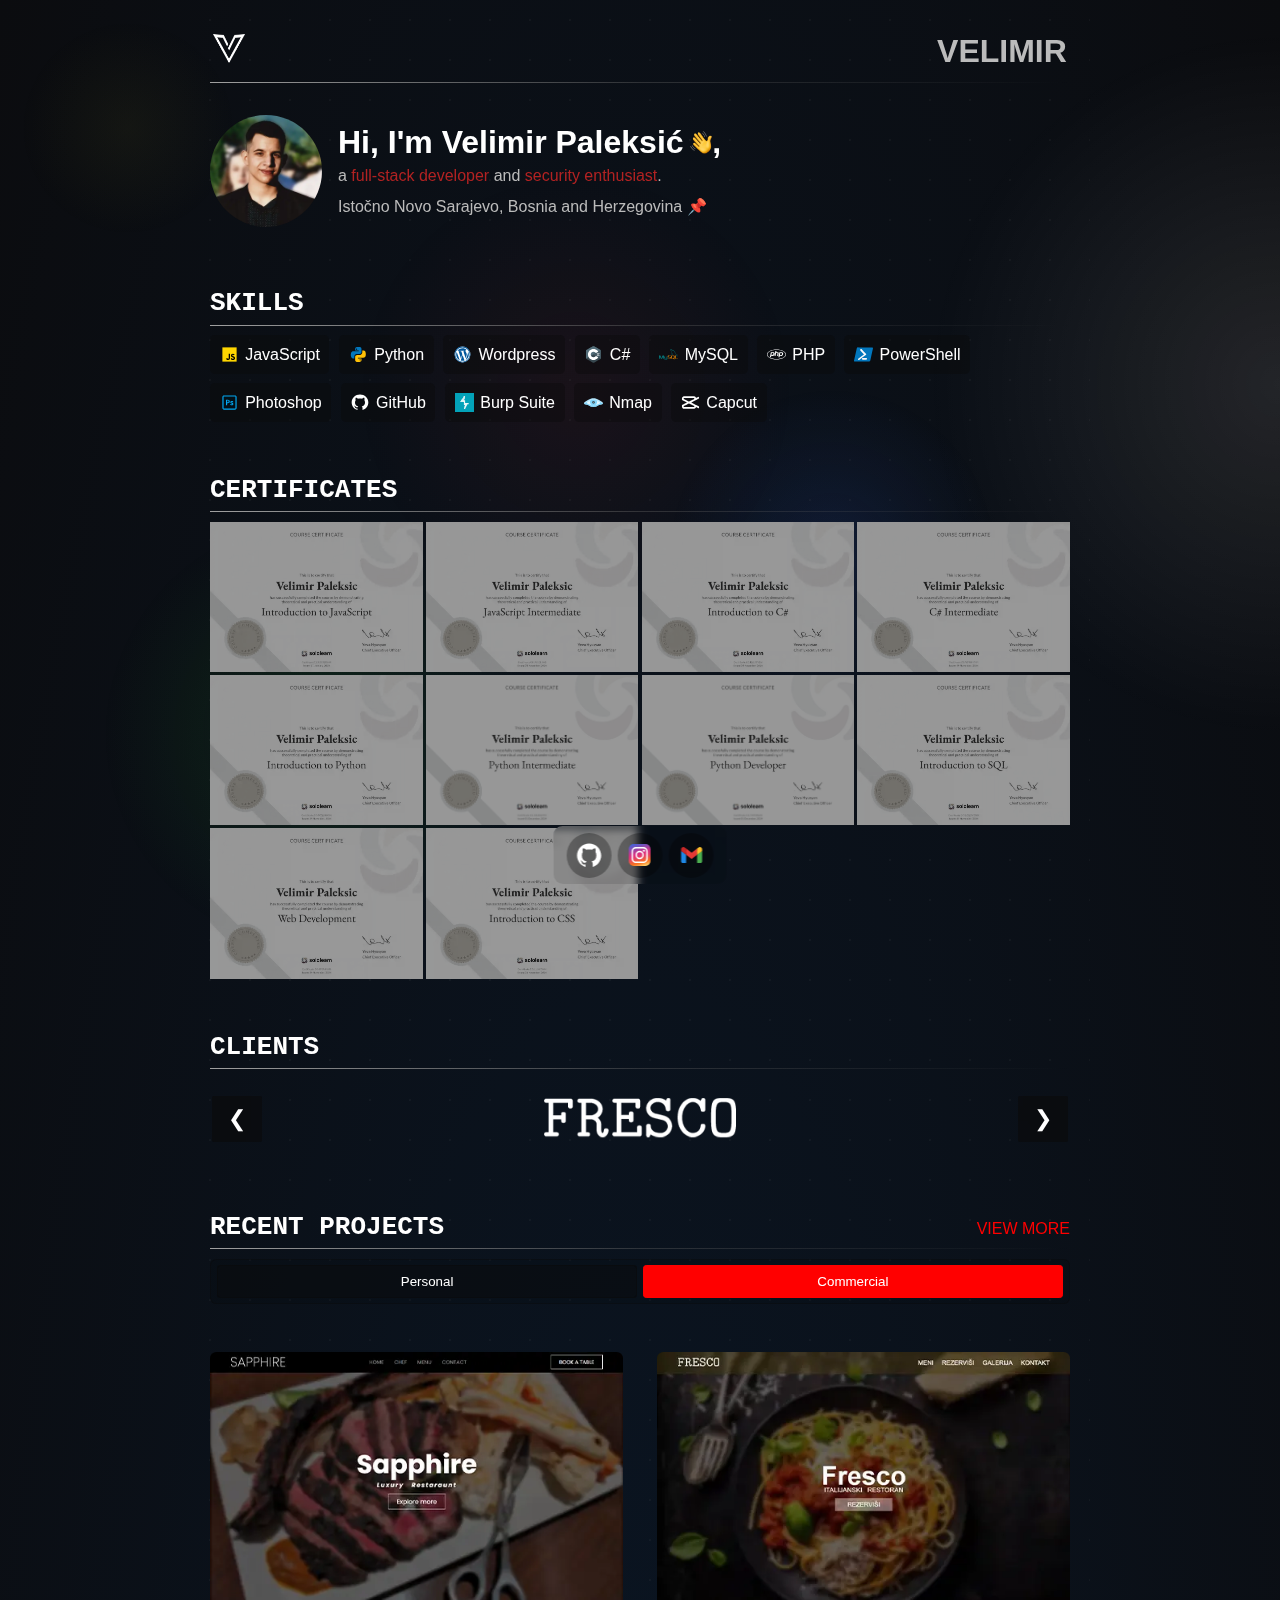
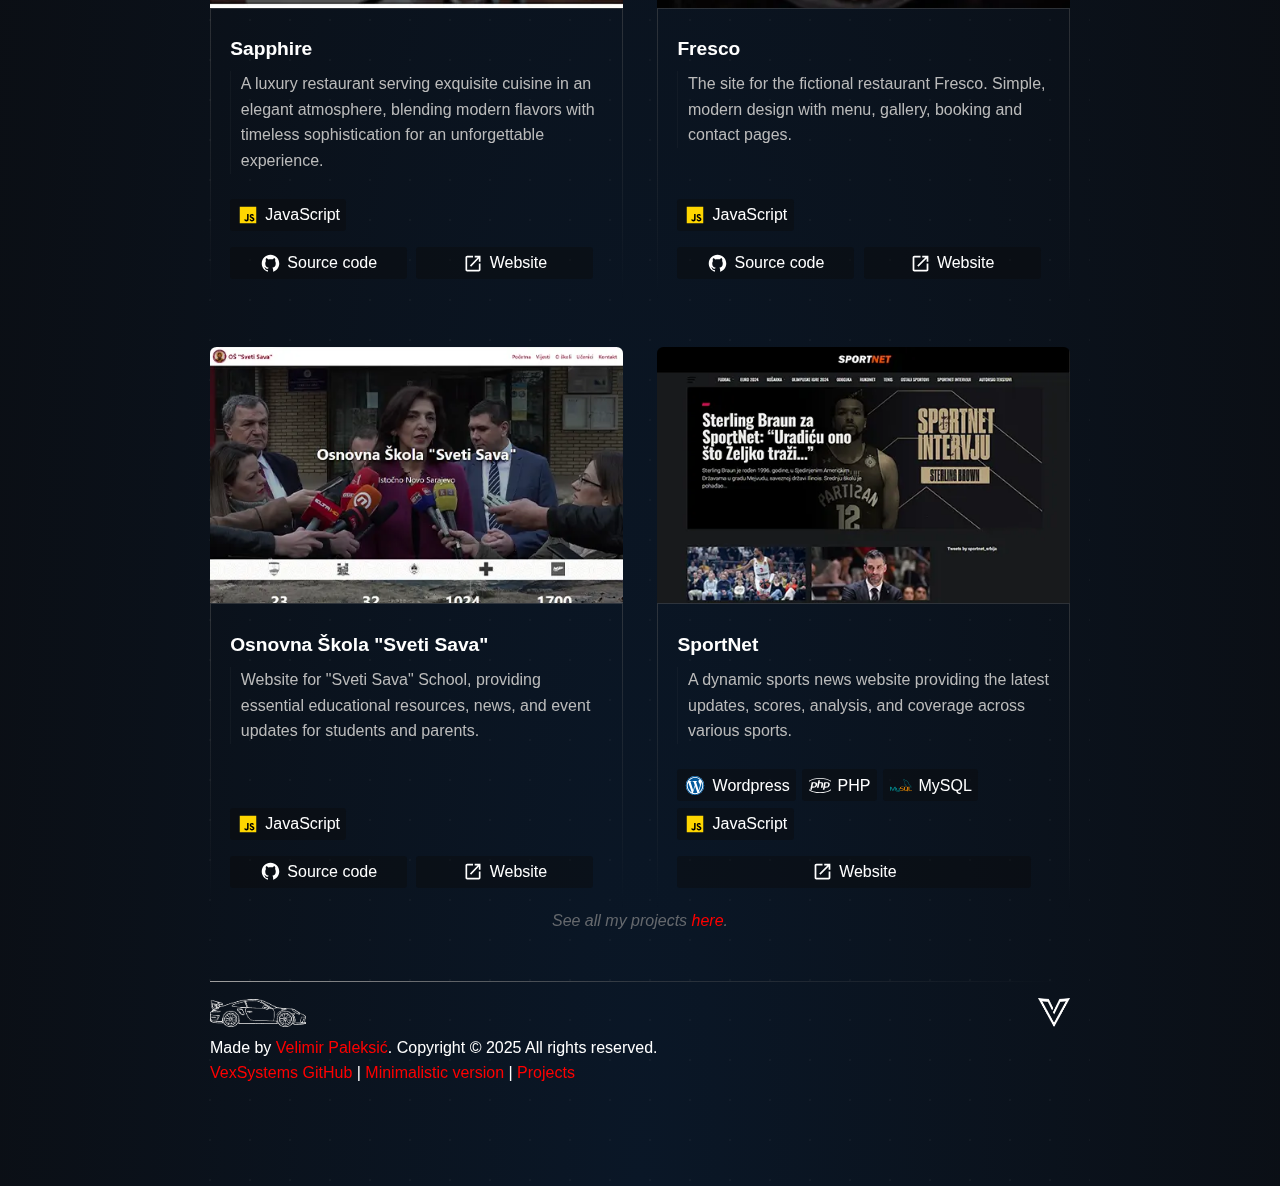
==== index.html @ f1598bac "Add files via upload" ====
<!DOCTYPE html>
<html lang="en">
    <head>
        <!-- META -->
        <meta charset="UTF-8">
        <meta name="viewport" content="width=device-width, initial-scale=1.0">
        <meta name="description" content="I'm Velimir Paleksić, a Full-stack developer and security enthusiast.">
        <meta name="author" content="Velimir Paleksić, velimir.paleksic@gmail.com">
        <meta name="url" content="https://velimirpaleksic.github.com/portfolio">
        <meta name="keywords" content="Velimir, Paleksić, Paleksic, Velimir Paleksić, portfolio, personal portfolio, developer, web design, development">
        <meta name="robots" content="index, follow">
        <meta name="generator" content="Portfolio - Velimir Paleksić">
        <meta name="application-name" content="Portfolio - Velimir Paleksić">
        <meta name="copyright" content="VexSystems">

        <!-- SOCIAL MEDIA META -->
        <meta property="og:title" content="Portfolio - Velimir Paleksić">
        <meta property="og:description" content="I'm Velimir Paleksić, a Full-stack developer and security enthusiast.">
        <meta property="og:image" content="https://velimirpaleksic.github.io/portfolio/assets/img/logo/banner.png">
        <meta property="og:url" content="https://velimirpaleksic.github.com/portfolio">
        <meta property="og:type" content="website">

        <!-- TWITTER -->
        <meta name="twitter:card" content="summary_large_image" />
        <meta name="twitter:title" content="Portfolio - Velimir Paleksić" />
        <meta name="twitter:description" content="I'm Velimir Paleksić, a Full-stack developer and security enthusiast."/>
        <meta property="og:image" content="https://velimirpaleksic.github.io/portfolio/assets/img/logo/banner.png">
        
        <!-- FAVICONS -->
        <link rel="icon" type="image/png" sizes="16x16" href="assets/img/favicon/favicon-16x16.png">
        <link rel="icon" type="image/png" sizes="32x32" href="assets/img/favicon/favicon-32x32.png">
        <link rel="icon" type="image/x-icon" href="assets/img/favicon/favicon.ico">
        <link rel="apple-touch-icon" href="assets/img/favicon/apple-touch-icon.png">
        <link rel="icon" type="image/png" sizes="192x192" href="assets/img/favicon/android-chrome-192x192.png">
        <link rel="icon" type="image/png" sizes="512x512" href="assets/img/favicon/android-chrome-512x512.png">
        <link rel="manifest" href="assets/img/favicon/site.webmanifest">

        <!-- TITLE -->
        <title>Velimir Paleksić | VexSystems</title>

        <!-- CSS -->
        <link rel="stylesheet" href="assets/css/style.css">

        <!-- JAVASCRIPT -->
        <script defer src="assets/js/main.js"></script>
        <script defer src="assets/js/popup-modal.js"></script>

        <!-- GOOGLE ANALYTICS -->
        <script async src="https://www.googletagmanager.com/gtag/js?id=G-Y9NN89HPPJ"></script>
        <script>
            window.dataLayer = window.dataLayer || [];
            function gtag() {
                dataLayer.push(arguments);
            }
            gtag("js", new Date());
            gtag("config", "G-Y9NN89HPPJ");
        </script>
    </head>
    <body>
        <main>
            <div class="decoration">
                <div class="splash" id="red"></div>
                <div class="splash" id="green"></div>
                <div class="splash" id="yellow"></div>
                <div class="splash" id="blue"></div>
                <div class="splash" id="white"></div>
            </div>
            
            <section class="top-bar">
                <a href="index">
                    <img loading="lazy" alt="Logo" src="assets/img/logo/white.webp">
                </a>
                <div class="name-text">
                    <p>VELIMIR</p>
                </div>
            </section>

            <div class="title" style="margin-top: -0.1rem; margin-bottom: 2rem;">
                <hr>
            </div>

            <section class="about-me">
                <div class="personal">
                    <div class="box">
                        <img loading="lazy" id="avatar" alt="Profile picture" src="assets/img/me/picture.webp">
                    </div>
                    <div class="box">
                        <div class="info-text">
                            <h1>Hi, I'm Velimir Paleksić</h1>
                            <img loading="lazy" id="waving-hand" alt="Waving hand" src="assets/img/icons/waving-hand.webp">
                            <h1>,</h1>
                        </div>
                        <p class="description">a <accent>full-stack developer</accent> and <accent>security enthusiast</accent>.</p>
                        <p class="location">Istočno Novo Sarajevo, Bosnia and Herzegovina 📌</p>
                    </div>
                </div>
            </section>

            <div class="title">
                <h1>Skills</h1>
                <hr>
            </div>
            <section class="skills">
                <div class="skill">
                    <img loading="lazy" alt="JavaScript" src="assets/img/icons/javascript.svg">
                    <p>JavaScript</p>
                </div>
                <div class="skill">
                    <img loading="lazy" alt="Python" src="assets/img/icons/python.svg">
                    <p>Python</p>
                </div>
                <div class="skill">
                    <img loading="lazy" alt="Wordpress" src="assets/img/icons/wordpress.svg">
                    <p>Wordpress</p>
                </div>
                <div class="skill">
                    <img loading="lazy" alt="JavaScript" src="assets/img/icons/c-sharp.svg">
                    <p>C#</p>
                </div>
                <div class="skill">
                    <img loading="lazy" alt="MySql" src="assets/img/icons/mysql.svg">
                    <p>MySQL</p>
                </div>
                <div class="skill">
                    <img loading="lazy" alt="PHP" src="assets/img/icons/php.svg">
                    <p>PHP</p>
                </div>
                <div class="skill">
                    <img loading="lazy" alt="PowerShell" src="assets/img/icons/powershell.svg">
                    <p>PowerShell</p>
                </div>
                <div class="skill">
                    <img loading="lazy" alt="Photoshop" src="assets/img/icons/photoshop.svg">
                    <p>Photoshop</p>
                </div>
                <div class="skill">
                    <img loading="lazy" alt="MySql" src="assets/img/icons/github.svg">
                    <p>GitHub</p>
                </div>
                <div class="skill">
                    <img loading="lazy" alt="Burp Suite" src="assets/img/icons/burp-suite.svg">
                    <p>Burp Suite</p>
                </div>
                <div class="skill">
                    <img loading="lazy" alt="Nmap" src="assets/img/icons/nmap.svg">
                    <p>Nmap</p>
                </div>
                <div class="skill">
                    <img loading="lazy" alt="Capcut" src="assets/img/icons/capcut.svg">
                    <p>Capcut</p>
                </div>
            </section>

            <!--
            <div class="title">
                <h1>Experience</h1>
                <hr>
            </div>
            <section class="experience">
                <div class="select-tab">
                    <button onclick="changeTab(this)" class="selected">Work</button>
                    <button onclick="changeTab(this)">Education</button>
                </div>
                <div class="wrapper" id="work" style="display: flex;">
                    <div class="container">
                        <div class="inner">
                            <img loading="lazy" src="assets/img/experience/" alt="Logo">
                            <div class="column">
                                <p>Company Name</p>
                                <p>January xxxx - December xxxx</p>
                            </div>
                        </div>

                        <div class="job-info">
                            <p>Job Title</p>
                            <ul>
                                <li>This and that</li>
                            </ul>
                        </div>
                    </div>
                    <div class="container">
                        <div class="inner">
                            <img loading="lazy" src="assets/img/experience/" alt="Logo">
                            <div class="column">
                                <p>Company Name</p>
                                <p>January xxxx - December xxxx</p>
                            </div>
                        </div>

                        <div class="job-info">
                            <p>Job Title</p>
                            <ul>
                                <li>This and that</li>
                            </ul>
                        </div>
                    </div>
                </div>
                <div class="wrapper" id="education" style="display: none;">
                    <div class="container">
                        <div class="inner">
                            <img loading="lazy" src="assets/img/experience/" alt="Logo">
                            <div class="column">
                                <p>Company Name</p>
                                <p>January xxxx - December xxxx</p>
                            </div>
                        </div>

                        <div class="job-info">
                            <p>Job Title</p>
                            <ul>
                                <li>This and that</li>
                            </ul>
                        </div>
                    </div>
                    <div class="container">
                        <div class="inner">
                            <img loading="lazy" src="assets/img/experience/" alt="Logo">
                            <div class="column">
                                <p>Company Name</p>
                                <p>January xxxx - December xxxx</p>
                            </div>
                        </div>

                        <div class="job-info">
                            <p>Job Title</p>
                            <ul>
                                <li>This and that</li>
                            </ul>
                        </div>
                    </div>
                </div>
            </section>
            -->

            <div class="title">
                <h1>Certificates</h1>
                <hr>
            </div>
            <section class="certificates">
                <div class="certificate">
                    <img loading="lazy" alt="Introduction to JavaScript" src="assets/img/certificates/introduction-javascript.webp" class="popup-trigger">
                    <div class="popup-text">Introduction to JavaScript</div>
                </div>
                <div class="certificate">
                    <img loading="lazy" alt="JavaScript Intermediate" src="assets/img/certificates/intermediate-javascript.webp" class="popup-trigger">
                    <div class="popup-text">JavaScript Intermediate</div>
                </div>
                <div class="certificate">
                    <img loading="lazy" alt="Introduction to C#" src="assets/img/certificates/introduction-csharp.webp" class="popup-trigger">
                    <div class="popup-text">Introduction to C#</div>
                </div>
                <div class="certificate">
                    <img loading="lazy" alt="C# Intermediate" src="assets/img/certificates/intermediate-csharp.webp" class="popup-trigger">
                    <div class="popup-text">C# Intermediate</div>
                </div>
                <div class="certificate">
                    <img loading="lazy" alt="Introduction to Python" src="assets/img/certificates/introduction-python.webp" class="popup-trigger">
                    <div class="popup-text">Introduction to Python</div>
                </div>
                <div class="certificate">
                    <img loading="lazy" alt="Python Intermediate" src="assets/img/certificates/python-intermediate.webp" class="popup-trigger">
                    <div class="popup-text">Python Intermediate</div>
                </div>
                <div class="certificate">
                    <img loading="lazy" alt="Python Developer" src="assets/img/certificates/python-developer.webp" class="popup-trigger">
                    <div class="popup-text">Python Developer</div>
                </div>
                <div class="certificate">
                    <img loading="lazy" alt="Introduction to SQL" src="assets/img/certificates/introduction-sql.webp" class="popup-trigger">
                    <div class="popup-text">Introduction to SQL</div>
                </div>
                <div class="certificate">
                    <img loading="lazy" alt="Web Development" src="assets/img/certificates/web-development.webp" class="popup-trigger">
                    <div class="popup-text">Web Development</div>
                </div>
                <div class="certificate">
                    <img loading="lazy" alt="Introduction to CSS" src="assets/img/certificates/introduction-css.webp" class="popup-trigger">
                    <div class="popup-text">Introduction to CSS</div>
                </div>
            </section>

            <div class="title">
                <h1>Clients</h1>
                <hr>
            </div>
            <section class="clients">
                <div class="wrapper">
                    <div class="slider">
                        <div class="slider-item">
                            <img src="assets/img/clients/fresco.webp" alt="Fresco Client">
                        </div>
                        <div class="slider-item">
                            <img src="assets/img/clients/osnovna-skola-sveti-sava.webp" alt="Osnovna Škola Sveti Sava Client">
                        </div>
                        <div class="slider-item">
                            <img src="assets/img/clients/pizza-corner.webp" alt="Pizza Corner Client">
                        </div>
                        <div class="slider-item">
                            <img src="assets/img/clients/sapphire.webp" alt="Sapphire Client">
                        </div>
                        <div class="slider-item">
                            <img src="assets/img/clients/sportnet.webp" alt="SportNet Client">
                        </div>
                        <div class="slider-item">
                            <img src="assets/img/clients/vexsystems.webp" alt="VexSystems Client">
                        </div>
                    </div>
                </div>
                <button class="prev" id="prev-button">❮</button>
                <button class="next" id="next-button">❯</button>
            </section>

            <!-- POPUP -->
            <div id="popup-modal" class="popup-modal">
                <span class="popup-close">&times;</span>
                <img id="popup-img" class="popup-content">
            </div>

            <div class="title">
                <div class="title-extra">
                    <h1>Recent projects</h1>
                    <a href="projects">View More</a>
                </div>
                <hr>
            </div>
            <section class="projects">
                <div class="select-tab">
                    <button onclick="changeTab(this)">Personal</button>
                    <button onclick="changeTab(this)" class="selected">Commercial</button>
                </div>

                <div id="personal" style="display: none;">
                    <div class="project">
                        <div class="thumbnail">
                            <img loading="lazy" alt="Project image" src="assets/img/projects/personal-portfolio.webp">
                        </div>
                        <div class="info">
                            <div class="text-box">
                                <h4>Personal Portfolio</h4>
                                <p>This is my personal portfolio, where I showcase my projects and skills.</p>
                            </div>
                            <div class="technologies">
                                <div class="technology">
                                    <img loading="lazy" alt="JavaScript" src="assets/img/icons/javascript.svg">
                                    <p>JavaScript</p>
                                </div>
                            </div>
                            <div class="previews">
                                <div class="preview">
                                    <a target="_blank" href="https://github.com/velimirpaleksic/portfolio">
                                        <img loading="lazy" alt="Source" src="assets/img/icons/github.svg">
                                        Source code
                                    </a>
                                </div>
                                <div class="preview">
                                    <a target="_blank" href="https://velimirpaleksic.github.io/portfolio/">
                                        <img loading="lazy" alt="Website" src="assets/img/icons/external-link.svg">
                                        Website 
                                    </a>
                                </div>
                            </div>
                        </div>
                    </div>
                </div>

                <!-- COMMERCIAL USE WEBSITES -->
                <div id="commercial" style="display: flex;">
                    <div class="project">
                        <div class="thumbnail">
                            <img loading="lazy" alt="Project image" src="assets/img/projects/sapphire.webp">
                        </div>
                        <div class="info">
                            <div class="text-box">
                                <h4>Sapphire</h4>
                                <p>A luxury restaurant serving exquisite cuisine in an elegant atmosphere, blending modern flavors with timeless sophistication for an unforgettable experience.</p>
                            </div>
                            <div class="technologies">
                                <div class="technology">
                                    <img loading="lazy" alt="Source" src="assets/img/icons/javascript.svg">
                                    <p>JavaScript</p>
                                </div>
                            </div>
                            <div class="previews">
                                <div class="preview">
                                    <a target="_blank" href="https://github.com/vexsystems/sapphire">
                                        <img loading="lazy" alt="Source" src="assets/img/icons/github.svg">
                                        Source code
                                    </a>
                                </div>
                                <div class="preview">
                                    <a target="_blank" href="https://vexsystems.github.io/sapphire/">
                                        <img loading="lazy" alt="Source" src="assets/img/icons/external-link.svg">
                                        Website 
                                    </a>
                                </div>
                            </div>
                        </div>
                    </div>
                    <div class="project">
                        <div class="thumbnail">
                            <img loading="lazy" alt="Project image" src="assets/img/projects/fresco.webp">
                        </div>
                        <div class="info">
                            <div class="text-box">
                                <h4>Fresco</h4>
                                <p>The site for the fictional restaurant Fresco. Simple, modern design with menu, gallery, booking and contact pages.</p>
                            </div>
                            <div class="technologies">
                                <div class="technology">
                                    <img loading="lazy" alt="Source" src="assets/img/icons/javascript.svg">
                                    <p>JavaScript</p>
                                </div>
                            </div>
                            <div class="previews">
                                <div class="preview">
                                    <a target="_blank" href="https://github.com/vexsystems/fresco">
                                        <img loading="lazy" alt="Source" src="assets/img/icons/github.svg">
                                        Source code
                                    </a>
                                </div>
                                <div class="preview">
                                    <a target="_blank" href="https://vexsystems.github.io/fresco/">
                                        <img loading="lazy" alt="Source" src="assets/img/icons/external-link.svg">
                                        Website 
                                    </a>
                                </div>
                            </div>
                        </div>
                    </div>
                    <div class="project">
                        <div class="thumbnail">
                            <img loading="lazy" alt="Project image" src="assets/img/projects/osnovna-skola-sveti-sava.webp">
                        </div>
                        <div class="info">
                            <div class="text-box">
                                <h4>Osnovna Škola "Sveti Sava"</h4>
                                <p>Website for "Sveti Sava" School, providing essential educational resources, news, and event updates for students and parents.</p>
                            </div>
                            <div class="technologies">
                                <div class="technology">
                                    <img loading="lazy" alt="Source" src="assets/img/icons/javascript.svg">
                                    <p>JavaScript</p>
                                </div>
                            </div>
                            <div class="previews">
                                <div class="preview">
                                    <a target="_blank" href="https://github.com/vexsystems/osnovna-skola-sveti-sava">
                                        <img loading="lazy" alt="Source" src="assets/img/icons/github.svg">
                                        Source code
                                    </a>
                                </div>
                                <div class="preview">
                                    <a target="_blank" href="https://vexsystems.github.io/osnovna-skola-sveti-sava/">
                                        <img loading="lazy" alt="Source" src="assets/img/icons/external-link.svg">
                                        Website 
                                    </a>
                                </div>
                            </div>
                        </div>
                    </div>
                    <div class="project">
                        <div class="thumbnail">
                            <img loading="lazy" alt="Project image" src="assets/img/projects/sportnet.webp">
                        </div>
                        <div class="info">
                            <div class="text-box">
                                <h4>SportNet</h4>
                                <p>A dynamic sports news website providing the latest updates, scores, analysis, and coverage across various sports.</p>
                            </div>
                            <div class="technologies">
                                <div class="technology">
                                    <img loading="lazy" alt="Wordpress" src="assets/img/icons/wordpress.svg">
                                    <p>Wordpress</p>
                                </div>
                                <div class="technology">
                                    <img loading="lazy" alt="PHP" src="assets/img/icons/php.svg">
                                    <p>PHP</p>
                                </div>
                                <div class="technology">
                                    <img loading="lazy" alt="MySql" src="assets/img/icons/mysql.svg">
                                    <p>MySQL</p>
                                </div>
                                <div class="technology">
                                    <img loading="lazy" alt="JavaScript" src="assets/img/icons/javascript.svg">
                                    <p>JavaScript</p>
                                </div>
                            </div>
                            <div class="previews">
                                <div class="preview">
                                    <a target="_blank" href="https://sportnet.cloud/">
                                        <img loading="lazy" alt="Website" src="assets/img/icons/external-link.svg">
                                        Website 
                                    </a>
                                </div>
                            </div>
                        </div>
                    </div>
                </div>

                <div class="see-more-projects">
                    <p>See all my projects <a href="projects">here</a>.</p>
                </div>
            </section>

            <section class="socials">
                <div class="socials-container">
                    <!--
                    <div class="social">
                        <a target="_blank" alt="Resume" href="">
                            <img loading="lazy" alt="GitHub" src="assets/img/icons/resume.svg">
                        </a>
                    </div>
                    -->
                    <div class="social">
                        <a target="_blank" href="https://github.com/velimirpaleksic">
                            <img loading="lazy" alt="GitHub" style="width: 1.8rem; height: 1.8rem;" src="assets/img/icons/github.svg">
                        </a>
                    </div>
                    <div class="social">
                        <a target="_blank" href="https://instagram.com/vex.systems">
                            <img loading="lazy" alt="Instagram" src="assets/img/icons/instagram.svg">
                        </a>
                    </div>
                    <div class="social">
                        <a onclick="alert('Email: velimir.paleksic@gmail.com');">
                            <img loading="lazy" alt="E-mail" src="assets/img/icons/gmail.svg">
                        </a>
                    </div>
                </div>
            </section>

            <div class="title" style="margin-bottom: 1rem;">
                <hr>
            </div>
            <footer>
                <div class="even-row">
                    <div class="car-icon">
                        <img loading="lazy" alt="Sports Car" src="assets/img/icons/racing-car.webp">
                    </div>
                    <div class="logo">
                        <a href="index">
                            <img loading="lazy" alt="Logo" src="assets/img/logo/white.webp">
                        </a>
                    </div>
                </div>

                <div class="credits">
                    <p>Made by <a target="_blank" href="https://github.com/velimirpaleksic">Velimir Paleksić</a>. Copyright © 2025 All rights reserved.</p>
                    <p>
                        <a href="https://github.com/vexsystems">VexSystems GitHub</a> | 
                        <a href="minimalistic">Minimalistic version</a> | 
                        <a href="projects">Projects</a>
                    </p>
                </div>
            </footer>
        </main>
    </body>
</html>
---- assets/css/style.css ----
/* ROOT */
:root {
    --accent-color: #FF0000;
    --secondary-accent: #B22222;

    --background-color: black;

    --text-color-primary: #FFFFFF;
    --text-color-secondary: #BBBBBB;

    --button-background: var(--accent-color);
    --button-text: #FFFFFF;
    --border-color: #444444;
    --dark-border-color: rgb(20, 20, 20);
    --button-selected: rgba(10, 10, 10, 0.4);
    --button-selected-hover: rgba(30, 30, 30, 0.2);

    --link-hover: var(--secondary-accent);
    --icon-color: #CCCCCC;

    --vertical-line: rgba(100, 100, 100, 0.1);
}

/* SMOOTH SCORLLING */
html {
    min-height: 100%;
    scroll-behavior: smooth;
    overflow-x: hidden;
}

/* ACCENT */
accent {
    color: var(--secondary-accent);
}

button:hover,
a:hover {
    cursor: pointer;
}

/* MAIN */
main {
    height: 100%;
    background-image: radial-gradient(circle, rgba(100, 100, 100, 0.1) 1px, transparent 1px);
    background-size: 2.5rem 2.5rem;
    max-width: 900px;
    margin: 0 auto;
    padding: 20px;
}

/* RESET STYLING */
*, h1,h2,h3,h4,h5,h6,span {
    margin: 0;
    padding: 0;
    box-sizing: border-box;
}

/* COLOR SPLASH */
.splash {
    z-index: -1;
    position: fixed;
    border-radius: 50%;
    object-fit: cover;
}
.splash#green {
    background: radial-gradient(circle, rgba(40, 160, 40, 0.15) 0%, rgba(40, 160, 40, 0) 60%);
    bottom: -10%;
    left: 5%;
    height: 32rem;
    width: 32rem;
}
.splash#red {
    background: radial-gradient(circle, rgba(160, 40, 40, 0.1) 0%, rgba(160, 40, 40, 0) 60%);
    top: 15%;
    left: 25%; right: 0;
    height: 32rem;
    width: 32rem;
}
.splash#blue {
    background: radial-gradient(circle, rgba(40, 72, 160, 0.2) 0%, rgba(40, 72, 160, 0) 60%);
    top: 40%;
    left: 50%;
    height: 24rem;
    width: 24rem;
}
.splash#yellow {
    background: radial-gradient(circle, rgba(201, 190, 40, 0.05) 0%, rgba(201, 190, 40, 0) 60%);
    top: 0%;
    left: 0%;
    height: 16rem;
    width: 16rem;
}
.splash#white {
    background: radial-gradient(circle, rgba(255, 255, 255, 0.1) 0%, rgba(255, 255, 255, 0) 65%);
    top: 0%;
    left: 70%;
    height: 48rem;
    width: 48rem;
}

/* BODY */
body {
    font-family: "Poppins", sans-serif;
    color: var(--text-color-primary);
    line-height: 1.6;
    background: radial-gradient(ellipse at bottom, #0a1727 0%, #0b0c0f 100%);
    overflow-x: hidden;
}

.skills .skill,
.skills .skill img,
.projects .project .previews .preview,
.projects .project .previews .preview img,
.projects .project .technologies .technology,
.projects .project .technologies .technology img {
    transition: transform 0.2s ease-out;
}

/* TITLE */
.title {
    user-select: none;
    margin-top: 3rem;
    margin-bottom: 0.6rem;
    text-transform: uppercase;
}

.title-extra {
    display: flex;
    align-items: baseline;
    flex-direction: row;
    justify-content: space-between;
}

.title a {
    text-align: right;
    color: var(--accent-color);
    text-decoration: none;
}

.title h1 {
    width: max-content;
    transition: color 0.3s ease-out;
    font-family: monospace;
}

.title hr {
    border: none;
    height: 1px;
    background: linear-gradient(to right, rgba(160, 160, 160, 1), rgba(100, 100, 100, 0.4), rgba(0,0,0, 0));
}

/* TOP BAR*/
.top-bar {
    display: flex;
    align-items: center;
    justify-content: space-between;
    margin: 0.4rem 0.2rem;
}

.top-bar img {
    width: 2rem;
    height: 1.8rem;
    transition: scale 0.2s ease-in-out;
}

.top-bar img:hover {
    scale: 1.2;
}

.top-bar .name-text {
    user-select: none;
    display: flex;
    font-size: 2rem;
    font-weight: 550;
    transition: 0.2s ease-in-out;
    color: var(--text-color-secondary);
}

.top-bar .name-text:hover {
    letter-spacing: 1px;
}

/* ABOUT ME */
.about-me {
    margin-bottom: 20px;
    display: flex;
    justify-content: flex-start;
    align-items: center;
    flex-direction: row;
}

.about-me .personal {
    display: flex;
    flex-wrap: wrap;
    align-items: center;
    flex-direction: row;
    justify-content: flex-start;
}

.about-me .personal .box #avatar {
    width: 7rem;
    height: 7rem;
    cursor: pointer;
    border-radius: 100%;
    margin-right: 1rem;
    object-fit: cover;
    object-position: center center;
    transition: transform 0.4s ease-in-out; 
}

#avatar:hover {
    transform: scale(1.1);
}

.about-me .personal .box .info-text {
    margin-top: -0.9rem;
    display: flex;
    align-items: center;
    justify-content: flex-start;
    align-content: center;
    flex-wrap: wrap;
    flex-direction: row;
}

.about-me .personal #waving-hand {
    margin-left: 0.4rem;
    width: 1.4rem;
    height: 1.4rem;
}

.about-me .personal .box .description {
    color: var(--text-color-secondary);
    margin-top: -0.3rem;
}

.about-me .personal .box .location {
    margin-top: 0.3rem;
    color: var(--text-color-secondary);
}

/* WAVING HAND */
@keyframes wave {
    0% { transform: rotate(0deg); }
    25% { transform: rotate(-10deg); }
    50% { transform: rotate(40deg); }
    75% { transform: rotate(-10deg); }
    100% { transform: rotate(0deg); }
}

#waving-hand {
    display: inline-block;
    transition: transform 0.2s ease-in-out;
}

#waving-hand.waving {
    animation: wave 1s ease-in-out;
}

/* SOCIALS */
.socials {
    width: max-content;
    position: fixed;
    bottom: 1rem;
    left: 50%;
    transform: translateX(-50%);
    background: rgba(0,0,0, 0.1);
    backdrop-filter: blur(4px);
    -webkit-backdrop-filter: blur(4px);
    border-radius: 0.6rem;
    z-index: 9999;
}

.socials .socials-container {
    display: flex;
    align-items: center;
    gap: 0.4rem;
    padding: 0.4rem 0.8rem;
}

.social a {
    display: flex;
    align-items: center;
    justify-content: center;
    width: 2.8rem;
    height: 2.8rem;
    background: rgba(0,0,0,0.3);
    border: none;
    border-radius: 50%;
    color: var(--icon-color);
    transition: border-radius 0.2s ease-in-out;
}

.social a img {
    transition: transform 0.3s;
}

.social a:hover {
    border-radius: 0.6rem;
}

.social a:hover img {
    transform: scale(1.1);
}

/* RESUME */
button#resume {
    display: flex;
    align-items: center;
    flex-direction: row;
    justify-content: center;
    padding: 10px 20px;
    background-color: var(--button-background);
    color: var(--button-text);
    border: 1px solid var(--button-background);
    border-radius: 5px;
    font-size: 1rem;
    transition: background-color 0.4s ease-out;
}

button#resume img {
    width: 1.4rem;
    height: auto;
    padding-right: 0.2rem;
    fill: var(--button-text);
}

button#resume:hover {
    color: var(--text-color-secondary);
    border: 1px solid var(--secondary-accent);
    background-color: transparent;
}

/* SOCIAL ICONS */
.social a img {
    width: 24px;
    height: 24px;
    fill: currentColor;
}

/* EXPERIENCE */
.experience .wrapper {
    padding: 2rem;
    border-radius: 0.4rem;
    background: rgba(0, 0, 0, 0.2);
    backdrop-filter: blur(12px);
    -webkit-backdrop-filter: blur(12px);

    display: flex;
    align-items: flex-start;
    flex-direction: column;
    gap: 2rem;
}

.experience .container {
    padding-left: 1.4rem;
    border-left: 1px solid var(--vertical-line);
}

.experience .container .inner {
    display: flex;
    align-items: center;
    flex-direction: row;
}
.experience .container .inner img {
    height: 4rem;
    width: auto;
    border-radius: 50%;
}
.experience .container .inner .column {
    margin-left: 1rem;
    display: flex;
    align-items: flex-start;
    flex-direction: column;
}

.experience .container .job-info li {
    margin-left: 1rem;
}

/* SKILLS */
.skills {
    display: flex;
    flex-wrap: wrap;
    align-items: center;
    justify-content: flex-start;
    gap: 0.6rem;
}

.skills .skill {
    display: flex;
    align-items: center;
    justify-content: center;
    padding: 0.4rem 0.6rem;
    border-radius: 0.3rem;
    background: var(--button-selected);
    color: var(--primary-text-color);
    font-size: 1rem;
}

.skills .skill img {
    width: 1.2rem;
    height: 1.2rem;
    margin-right: 0.4rem;
    fill: var(--icon-color);
    transform-origin: center;
}

/* CLIENTS*/
.clients {
    position: relative;
}

.clients .wrapper {
    overflow-x: hidden;
}

.clients .slider {
    display: flex;
    align-items: center;
    transition: transform 0.3s ease;
}

.clients .slider-item {
    min-width: 100%;
    box-sizing: border-box;
    text-align: center;
    padding: 1rem;
}

.clients .slider-item img {
    height: 3rem;
    width: auto;
    display: block;
    margin: 0 auto;
}

.clients .prev,
.clients .next {
    position: absolute;
    top: 50%;
    transform: translateY(-50%);
    background-color: rgba(10, 10, 10, 0.6);
    color: white;
    border: none;
    padding: 0.6rem 1rem;
    cursor: pointer;
    font-size: 1.4rem;
    z-index: 9;
    border-radius: 0.1rem;
    backdrop-filter: blur(4px);
    -webkit-backdrop-filter: blur(4px);
    transition: background 0.2s ease-in-out, color 0.1s ease-in-out;
}
.clients .prev:hover,
.clients .next:hover {
    color: black;
    background: rgba(255, 255, 255, 0.8);
}
.clients .prev {
    left: 0.1rem;
}
.clients .next {
    right: 0.1rem;
}

/* CERTIFICATES */
.certificates {
    display: grid;
    grid-template-columns: repeat(4, 1fr);
    gap: 0.2rem;
}

.certificates .certificate {
    flex: 1 1 calc(25% - 0.2rem);
    display: flex;
    flex-direction: column;
    align-items: center;
    justify-content: center;
    position: relative;
    width: 100%;
    height: auto;
    overflow: hidden;
    position: relative;
}

.certificates .certificate .popup-text {
    position: absolute;
    bottom: 0.2rem;
    left: 50%;
    transform: translateX(-50%);
    background-color: rgba(0, 0, 0, 0.7);
    color: white;
    padding: 0rem 0.4rem;
    border-radius: 0.2rem;
    font-size: 0.8rem;
    opacity: 0;
    transition: opacity 0.5s ease;
    white-space: nowrap;
}

.certificate:hover .popup-text {
    opacity: 1;
}

.certificates .certificate img {
    width: 100%;
    height: auto;
    filter: brightness(0.6) grayscale(0.9);
    object-fit: cover;
    object-position: center;
    transition: transform 0.3s ease, filter 0.3s ease;
}

.certificates .certificate img:hover {
    cursor: pointer;
}

.certificates .certificate:hover img {
    filter: brightness(1);
    transform: scale(1.4);
}

@media (max-width: 768px) {
    .certificates {
        grid-template-columns: repeat(2, 1fr);
    }

    .certificates .certificate {
        flex: 1 1 calc(50% - 0.2rem);
    }
}

@media (max-width: 480px) {
    .certificates .certificate {
        flex: 1 1 calc(50% - 0.2rem);
    }
}

/* POPUP MODAL */
.popup-modal {
    display: none;
    position: fixed;
    z-index: 999;
    left: 0;
    top: 0;
    width: 100%;
    height: 100%;
    background-color: rgba(0, 0, 0, 0.8);
    justify-content: center;
    align-items: center;
}

.popup-content {
    max-width: 90%;
    max-height: 90%;
    border: 5px solid white;
    border-radius: 10px;
}

.popup-close {
    position: absolute;
    top: 20px;
    right: 30px;
    color: white;
    font-size: 30px;
    font-weight: bold;
    cursor: pointer;
}

#popup-img {
    display: block;
    max-width: 100%;
    max-height: 80%;
    width: 100%;
    height: auto;
    object-fit: cover;
    object-position: top;
}

@media (min-width: 1024px) {
    #popup-img {
        width: 50%;
    }
}

@media (min-width: 768px) and (max-width: 1023px) {
    #popup-img {
        width: 60%;
    }
}

@media (max-width: 767px) {
    #popup-img {
        width: 99%;
    }
}

/* SELECT TAB */
.select-tab {
    width: 100%;
    border-radius: 0.4rem;
    background: rgba(0,0,0, 0.1);
    border: 1px solid var(--button-selected);
    display: grid;
    grid-template-columns: repeat(2, 1fr);
    gap: 0.4rem;
    padding: 0.3rem 0.4rem;
    margin-bottom: 1rem;
}

.select-tab button {
    border: none;
    width: 100%;
    padding: 0.5rem;
    border-radius: 0.2rem;
    color: var(--button-text);
    border: 1px solid var(--button-selected);
    background: var(--button-selected);
    transition: color 0.2s ease-in-out, background 0.2s ease-in-out, border 0.1s ease-in-out;
}

.select-tab button:hover {
    background: var(--border-color);
}

.select-tab .selected {
    background: var(--accent-color);
    border: 1px solid var(--accent-color);
    transition: background 0.2s ease-in-out, border 0.1s ease-in-out;
}

.select-tab .selected:hover {
    background: var(--secondary-accent);
}

/* PROJECTS */
.projects #personal,
.projects #commercial {
    display: flex;
    flex-wrap: wrap;
    align-items: stretch;
    flex-direction: row;
    justify-content: space-between;
    gap: 1rem;
}
.projects .project {
    display: flex;
    flex-direction: column;
    justify-content: space-between;
    flex: 1 1 48%;
    margin-top: 2rem;
}
.projects .project {
    display: flex;
    flex-direction: column;
    justify-content: space-between;
    overflow: hidden;
    flex: 0 1 48%;
    margin-top: 2rem;
}
.projects .project .thumbnail {
    overflow: hidden;
    width: 100%;
    height: 16rem;
}

.projects .project img {
    width: 100%;
    height: 100%;
    user-select: none;
    object-fit: cover;
    object-position: top;
    border-top-left-radius: 0.4rem;
    border-top-right-radius: 0.4rem;
    transition: transform 0.5s ease;
}

.projects .project img:hover {
    cursor: pointer;
    transform: scale(1.05);
}

.projects .project .info {
    flex-grow: 1;
    display: flex;
    flex-direction: column;
    justify-content: space-between;
    padding: 1.2rem;
    padding-top: 1.6rem;
    border: 1px solid;
    border-image: linear-gradient(to bottom, rgb(100,100,100,0.4), rgba(0,0,0, 0)) 1;
    border-radius: 1rem;
}

.projects .project .info h4 {
    font-size: 1.2rem;
    font-weight: 600;
    margin-bottom: 0.4rem;
}

.projects .project .text-box {
    margin-bottom: auto;
}

.projects .project .previews {
    margin-top: auto;
}

.projects .project .info .text-box p {
    border-left: 1px solid var(--vertical-line);
    color: var(--text-color-secondary);
    padding: 0 0 0 0.6rem;
}

.projects .project .technologies {
    margin-top: 1.6rem;
    gap: 0.4rem;
    display: flex;
    flex-wrap: wrap;
    align-items: center;
    justify-content: flex-start;
}

.projects .project .technologies .technology {
    user-select: none;
    padding: 0.2rem 0.4rem;
    border-radius: 0.2rem;
    background: var(--button-selected);
    display: flex;
    align-items: center;
    justify-content: center;
}

.projects .project .technologies .technology img {
    width: 1.4rem;
    height: 1.4rem;
    margin-right: 0.4rem;
    fill: var(--button-text);
}

.projects .project .previews {
    width: 100%;
    margin-top: 1rem;
    display: flex;
    align-items: center;
    flex-direction: row;
    justify-content: space-evenly;
}

.projects .project .previews .preview {
    width: 100%;
}

.projects .project .previews .preview a {
    width: 95%;
    display: flex;
    align-items: center;
    justify-content: center;
    flex-direction: row;
    padding: 0.2rem;

    text-decoration: none;
    color: var(--primary-text-color);
    background: var(--button-selected);
    border-radius: 0.2rem;

    transition: color 0.2s ease-in-out, background 0.3s ease-in-out;
}

.projects .project .previews .preview a:hover {
    background: var(--button-selected-hover);
    color: var(--text-color-secondary);
}

.projects .project .previews .preview img {
    width: 1.3rem;
    height: 1.3rem;
    margin-right: 0.4rem;
    fill: white;
}

/* RESPONSIVE DESIGN */
@media (max-width: 768px) {
    .projects #personal,
    .projects #commercial {
        flex-direction: column;
        align-items: stretch;
    }

    .projects .project {
        width: 100%;
        margin-top: 1rem;
    }

    .projects .project img {
        height: 24rem;
    }

    .projects .project .info {
        padding: 1rem;
        padding-top: 1.2rem;
    }

    .projects .project .info h4 {
        font-size: 1.4rem;
    }

    .projects .project .previews {
        flex-direction: column;
        gap: 0.6rem;
    }

    .projects .project .previews .preview {
        width: 100%;
    }
}

/* SEE MORE PROJECTS */
.see-more-projects {
    text-align: center;
    font-style: italic;
    color: rgba(140, 140, 140, 0.7);
}

.see-more-projects a {
    text-decoration: none;
    color: var(--accent-color);
    transition: color 0.2s ease-in-out;
}

.see-more-projects a:hover {
    color: var(--secondary-accent);
}

/* NOT FOUND 404*/
.notfound404 {
    display: flex;
    flex-wrap: wrap;
    flex-direction: column;
    justify-self: center;
    align-items: center;
    margin: 6rem 0rem;
}

.notfound404 .wrapper {
    display: flex;
    flex-wrap: wrap;
    flex-direction: row;
    justify-content: center;
    align-items: center;
    gap: 1rem;
}

.notfound404 .inner-wrapper {
    display: flex;
    flex-wrap: wrap;
    flex-direction: column;
}

.notfound404 h1 {
    font-size: 5rem;
    margin-bottom: 0;
    text-shadow: 0 0 10px rgb(60,60,60), 0 0 20px rgb(60,60,60), 0 0 30px rgb(60,60,60), 0 0 40px rgb(60,60,60), 0 0 50px rgb(60,60,60), 0 0 60px rgb(60,60,60), 0 0 70px rgb(60,60,60);
}

.notfound404 h4 {
    font-weight: 400;
}

.notfound404 a {
    margin-top: 1rem;
    text-decoration: none;
    color: var(--accent-color);
    border: 1px solid var(--accent-color);
    padding: 0.4rem 1.2rem;
    border-radius: 4rem;
    transition: background 0.2s ease-in-out;
}

.notfound404 a:hover {
    cursor: pointer;
    color: var(--primary-text-color);
    background: var(--secondary-accent);
}

/* FOOTER */
footer {
    margin-bottom: 5rem;
}

footer .even-row {
    display: flex;
    flex-direction: row;
    align-items: center;
    justify-content: space-between;
}

footer .car-icon img {
    width: 6rem;
    height: auto;
    transition: transform 0.3s ease;
}

footer .car-icon img:hover {
    transform: translateX(1vw);
}

footer .logo img {
    width: 2rem;
    height: 1.8rem;
    transition: scale 0.3s ease;
}

footer .logo img:hover {
    scale: 1.2;
}

footer a {
    color: var(--accent-color);
    text-decoration: none;
}

footer a:hover {
    transition: color 0.4s ease-out;
    color: var(--secondary-accent);
}
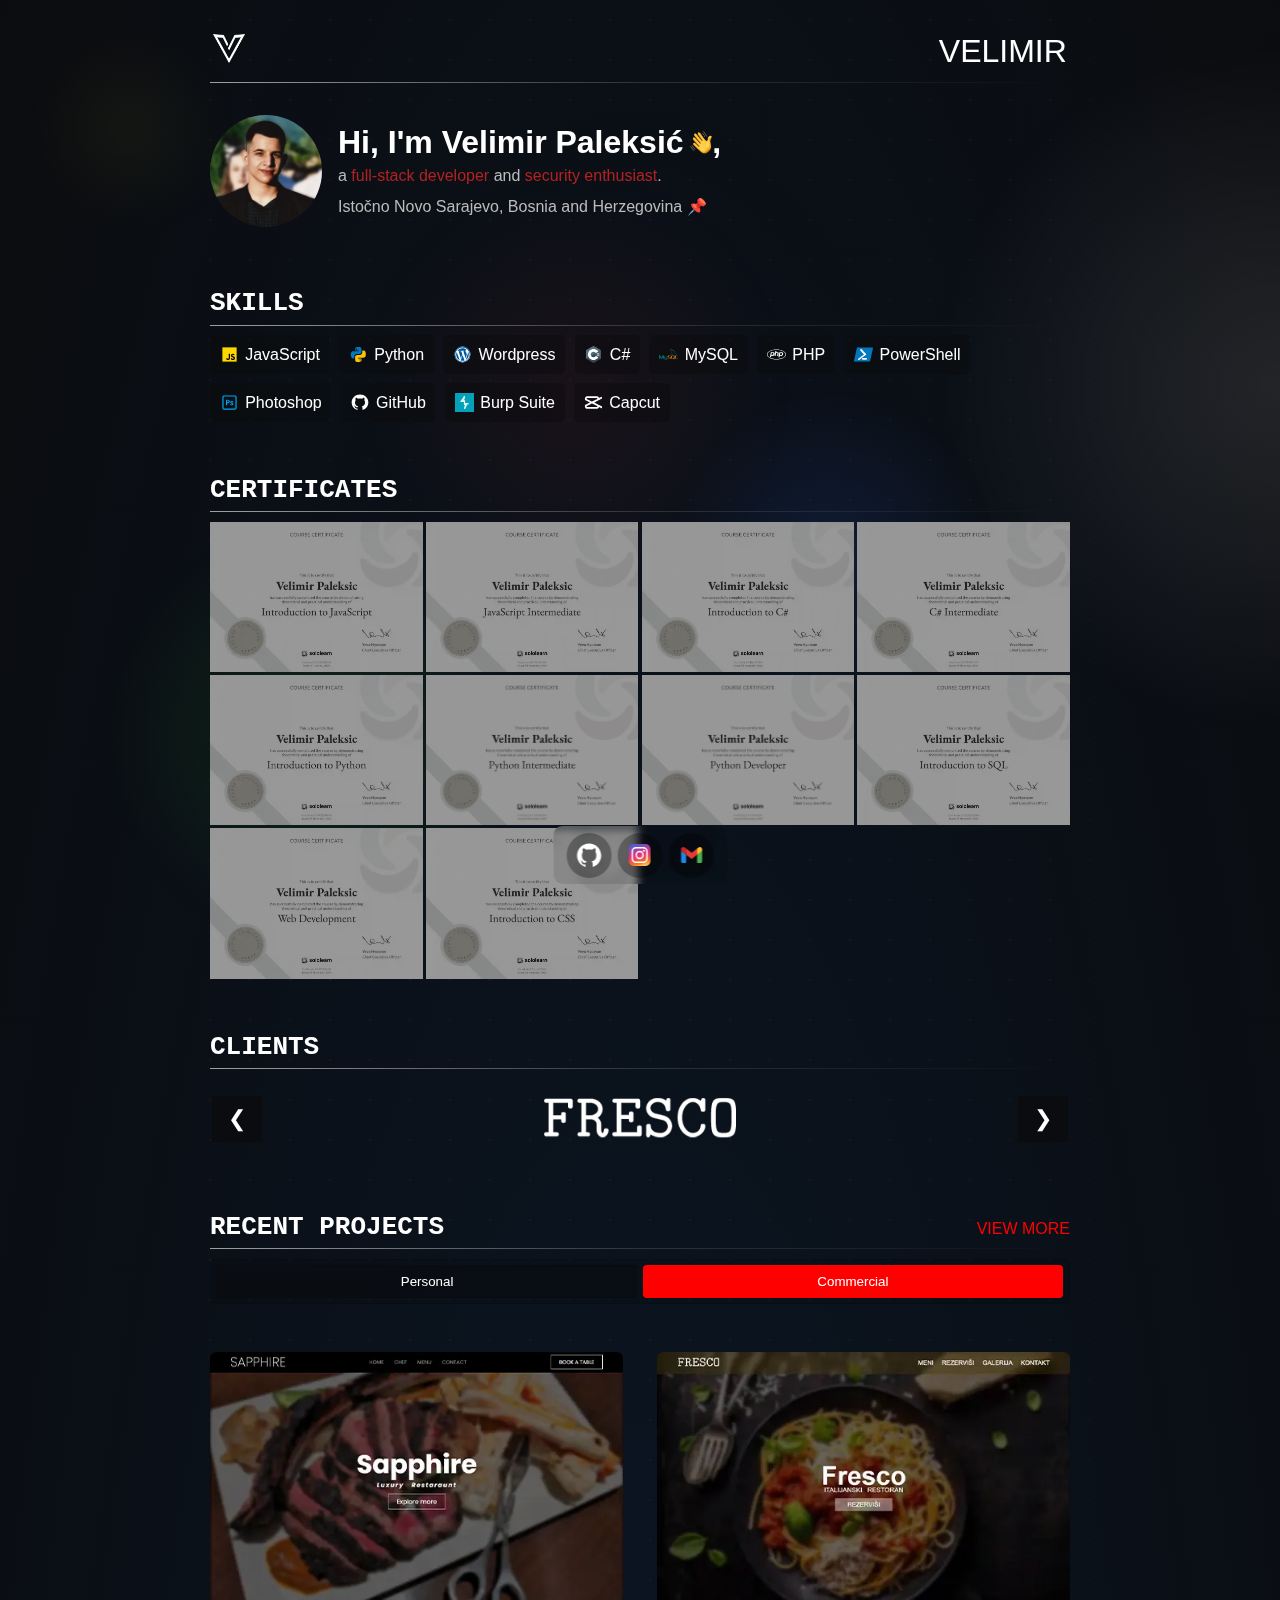
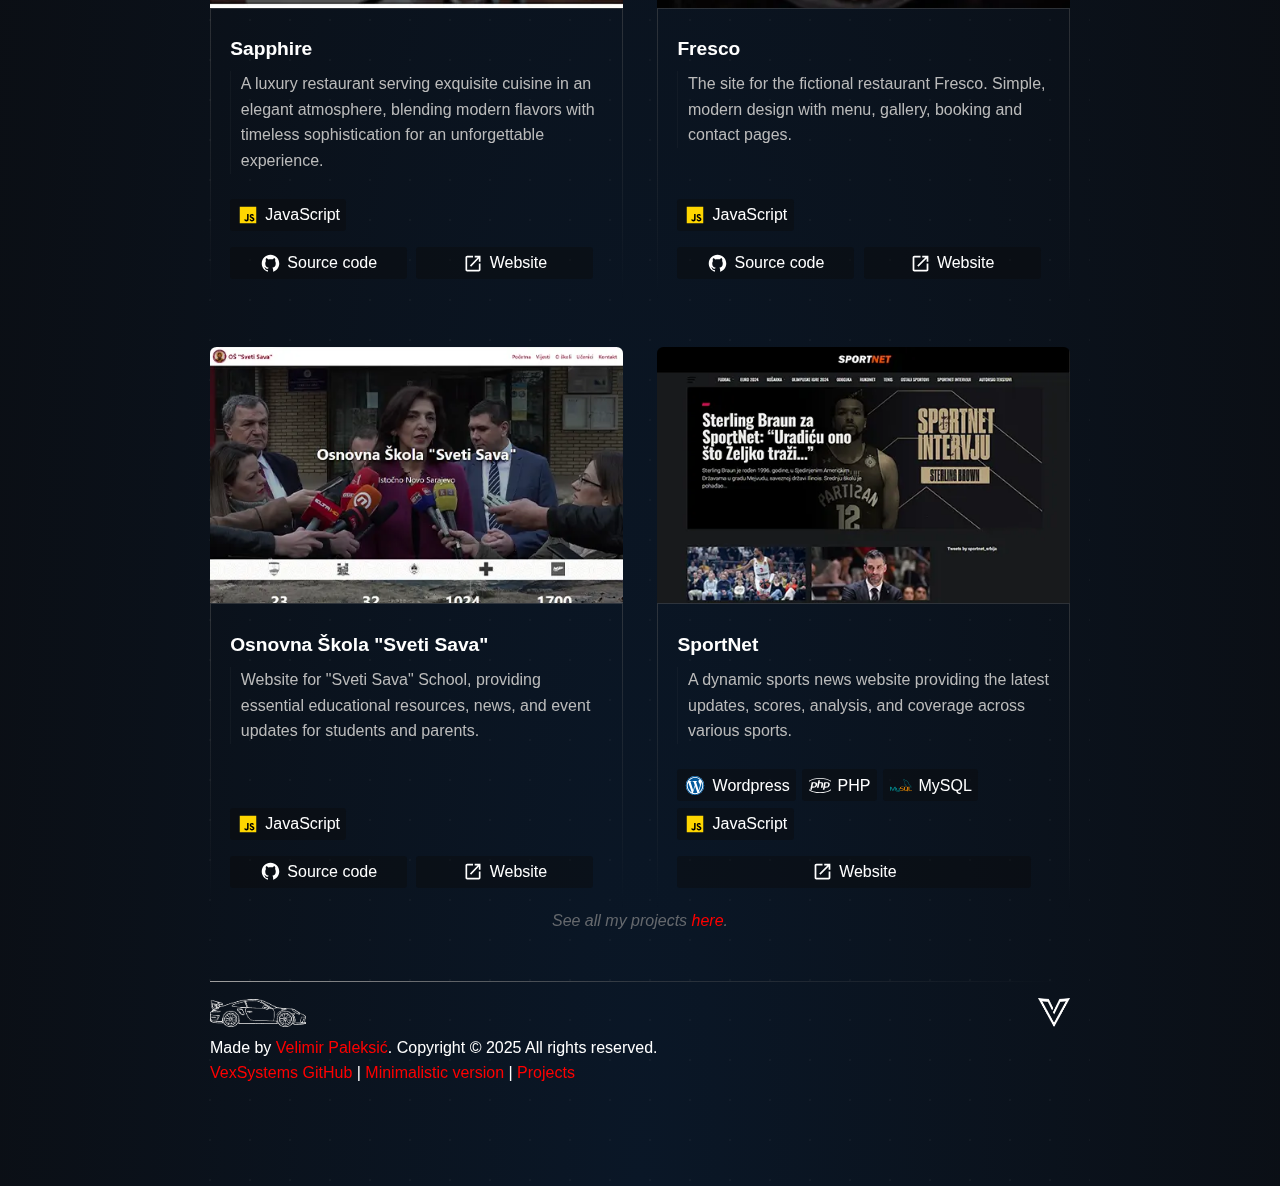
==== commit 1b99b602: "Update index.html" ====
--- a/index.html
+++ b/index.html
@@ -43,6 +43,7 @@
 
         <!-- JAVASCRIPT -->
         <script defer src="assets/js/main.js"></script>
+        <script defer src="assets/js/change-tab.js"></script>
         <script defer src="assets/js/popup-modal.js"></script>
 
         <!-- GOOGLE ANALYTICS -->
@@ -142,10 +143,6 @@
                     <p>Burp Suite</p>
                 </div>
                 <div class="skill">
-                    <img loading="lazy" alt="Nmap" src="assets/img/icons/nmap.svg">
-                    <p>Nmap</p>
-                </div>
-                <div class="skill">
                     <img loading="lazy" alt="Capcut" src="assets/img/icons/capcut.svg">
                     <p>Capcut</p>
                 </div>
@@ -258,7 +255,7 @@
                     <div class="popup-text">Introduction to Python</div>
                 </div>
                 <div class="certificate">
-                    <img loading="lazy" alt="Python Intermediate" src="assets/img/certificates/python-intermediate.webp" class="popup-trigger">
+                    <img loading="lazy" alt="Python Intermediate" src="assets/img/certificates/intermediate-python.webp" class="popup-trigger">
                     <div class="popup-text">Python Intermediate</div>
                 </div>
                 <div class="certificate">
@@ -311,9 +308,11 @@
             </section>
 
             <!-- POPUP -->
-            <div id="popup-modal" class="popup-modal">
-                <span class="popup-close">&times;</span>
-                <img id="popup-img" class="popup-content">
+            <div id="popup-modal">
+                <div class="wrapper">
+                    <span class="popup-close">&times;</span>
+                    <img id="popup-img" class="popup-content">
+                </div>
             </div>
 
             <div class="title">
@@ -555,4 +554,4 @@
             </footer>
         </main>
     </body>
-</html>+</html>
--- a/assets/css/style.css
+++ b/assets/css/style.css
@@ -171,13 +171,13 @@
     user-select: none;
     display: flex;
     font-size: 2rem;
-    font-weight: 550;
+    font-weight: 500;
     transition: 0.2s ease-in-out;
-    color: var(--text-color-secondary);
+    color: var(--text-color-primary);
 }
 
 .top-bar .name-text:hover {
-    letter-spacing: 1px;
+    letter-spacing: 2px;
 }
 
 /* ABOUT ME */
@@ -537,7 +537,7 @@
 }
 
 /* POPUP MODAL */
-.popup-modal {
+#popup-modal {
     display: none;
     position: fixed;
     z-index: 999;
@@ -550,6 +550,12 @@
     align-items: center;
 }
 
+#popup-modal .wrapper {
+    display: flex;
+    align-items: center;
+    justify-content: center;
+}
+
 .popup-content {
     max-width: 90%;
     max-height: 90%;
@@ -569,8 +575,6 @@
 
 #popup-img {
     display: block;
-    max-width: 100%;
-    max-height: 80%;
     width: 100%;
     height: auto;
     object-fit: cover;
@@ -578,20 +582,21 @@
 }
 
 @media (min-width: 1024px) {
-    #popup-img {
+    #popup-modal .wrapper {
         width: 50%;
     }
 }
 
 @media (min-width: 768px) and (max-width: 1023px) {
-    #popup-img {
+    #popup-modal .wrapper {
         width: 60%;
     }
 }
 
 @media (max-width: 767px) {
-    #popup-img {
-        width: 99%;
+    #popup-modal .wrapper {
+        max-height: 90%;
+        width: auto;
     }
 }
 
@@ -923,4 +928,4 @@
 footer a:hover {
     transition: color 0.4s ease-out;
     color: var(--secondary-accent);
-}+}
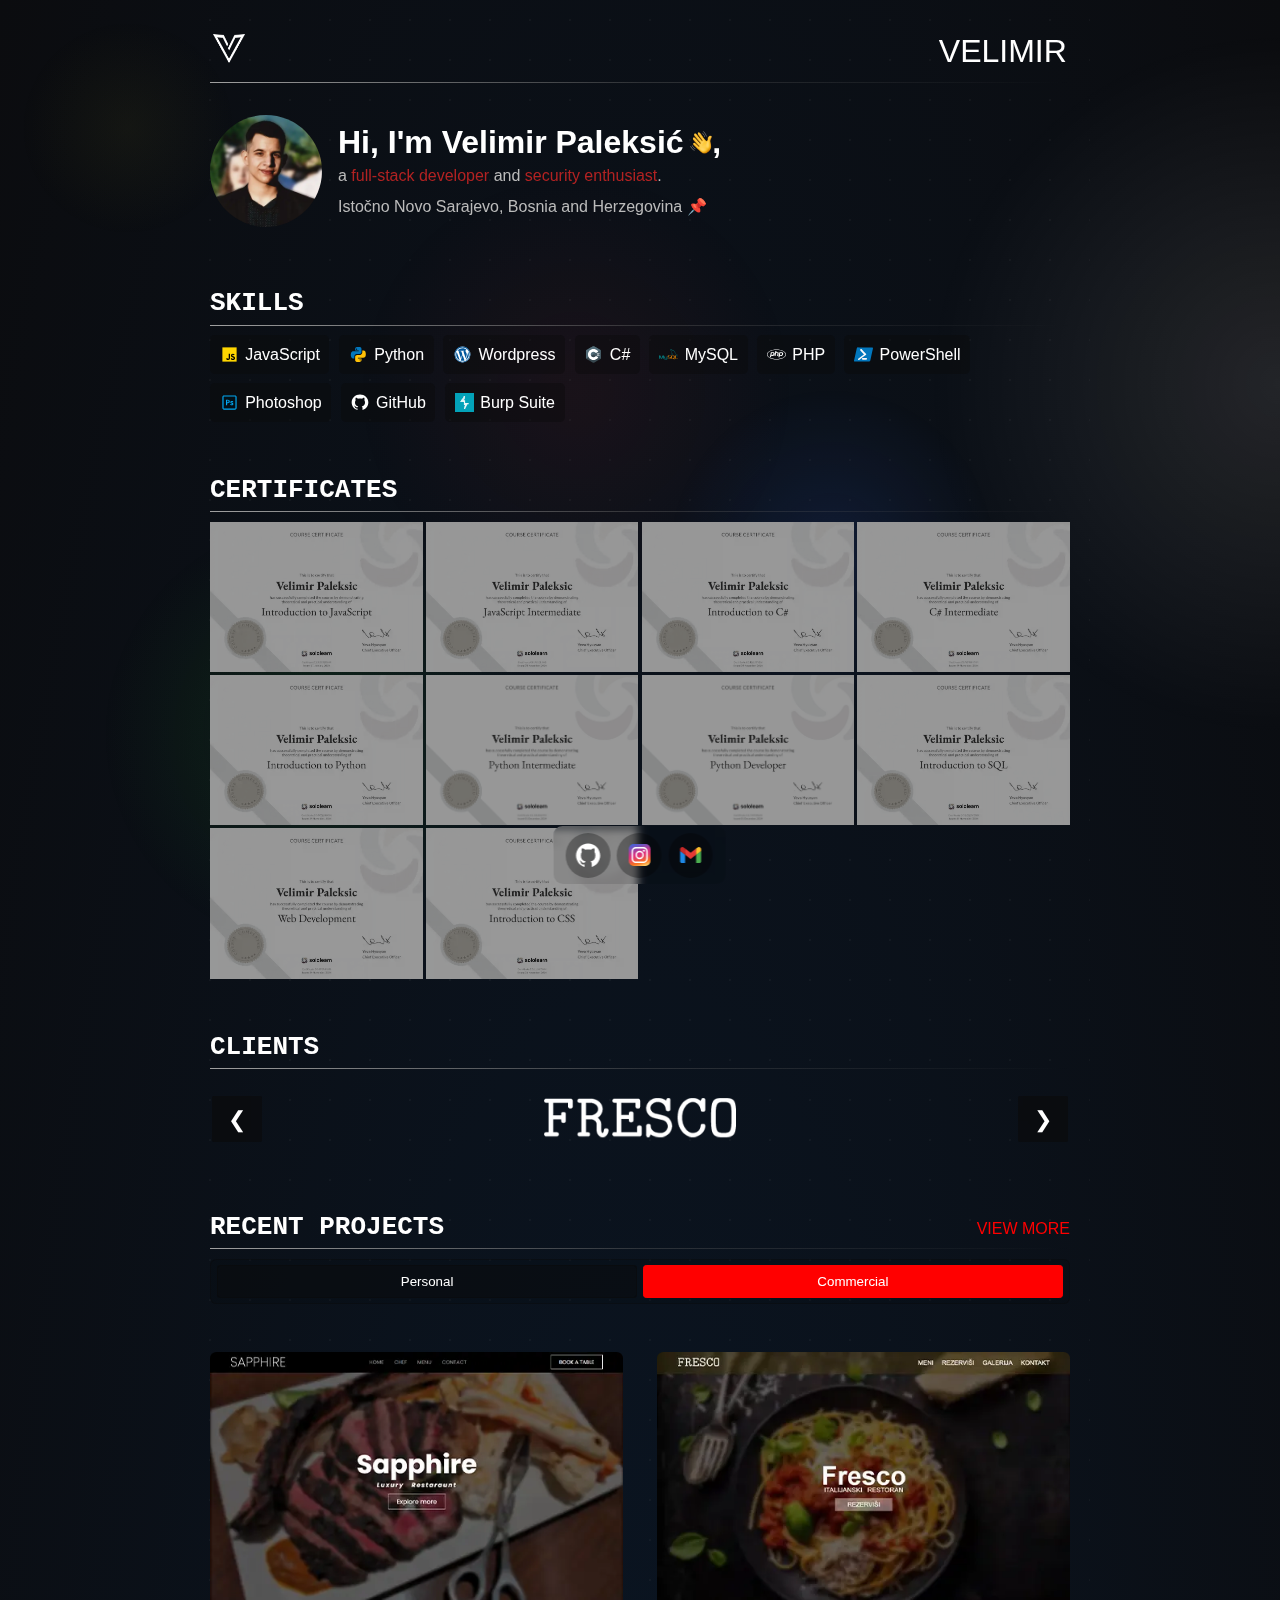
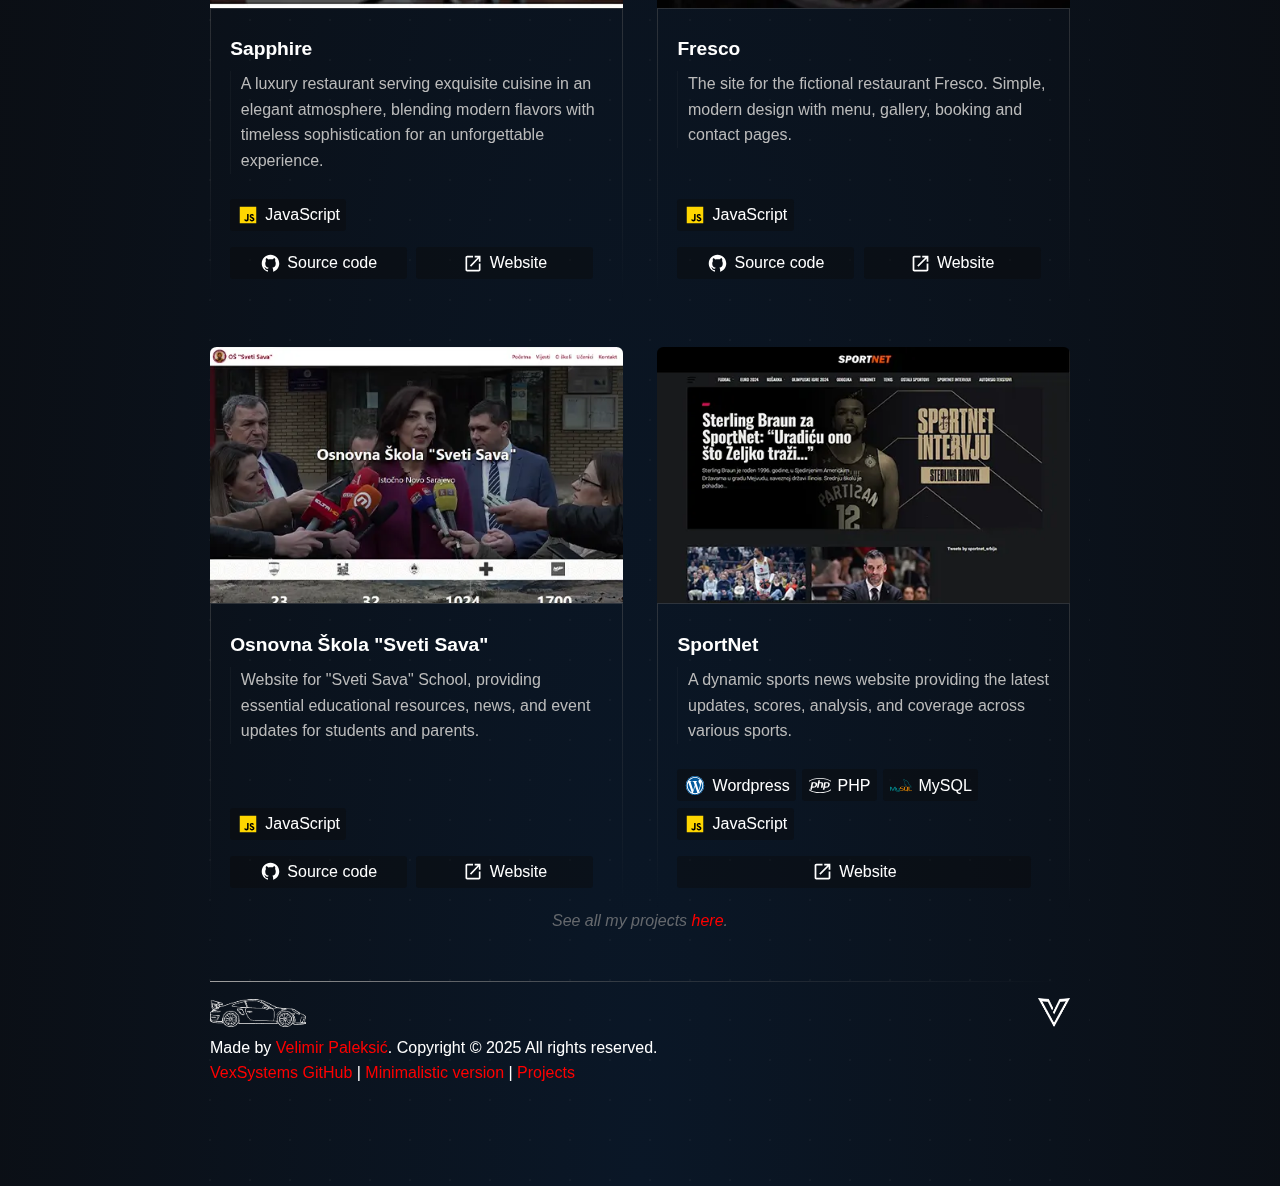
==== commit e29202b5: "Update index.html" ====
--- a/index.html
+++ b/index.html
@@ -142,10 +142,6 @@
                     <img loading="lazy" alt="Burp Suite" src="assets/img/icons/burp-suite.svg">
                     <p>Burp Suite</p>
                 </div>
-                <div class="skill">
-                    <img loading="lazy" alt="Capcut" src="assets/img/icons/capcut.svg">
-                    <p>Capcut</p>
-                </div>
             </section>
 
             <!--
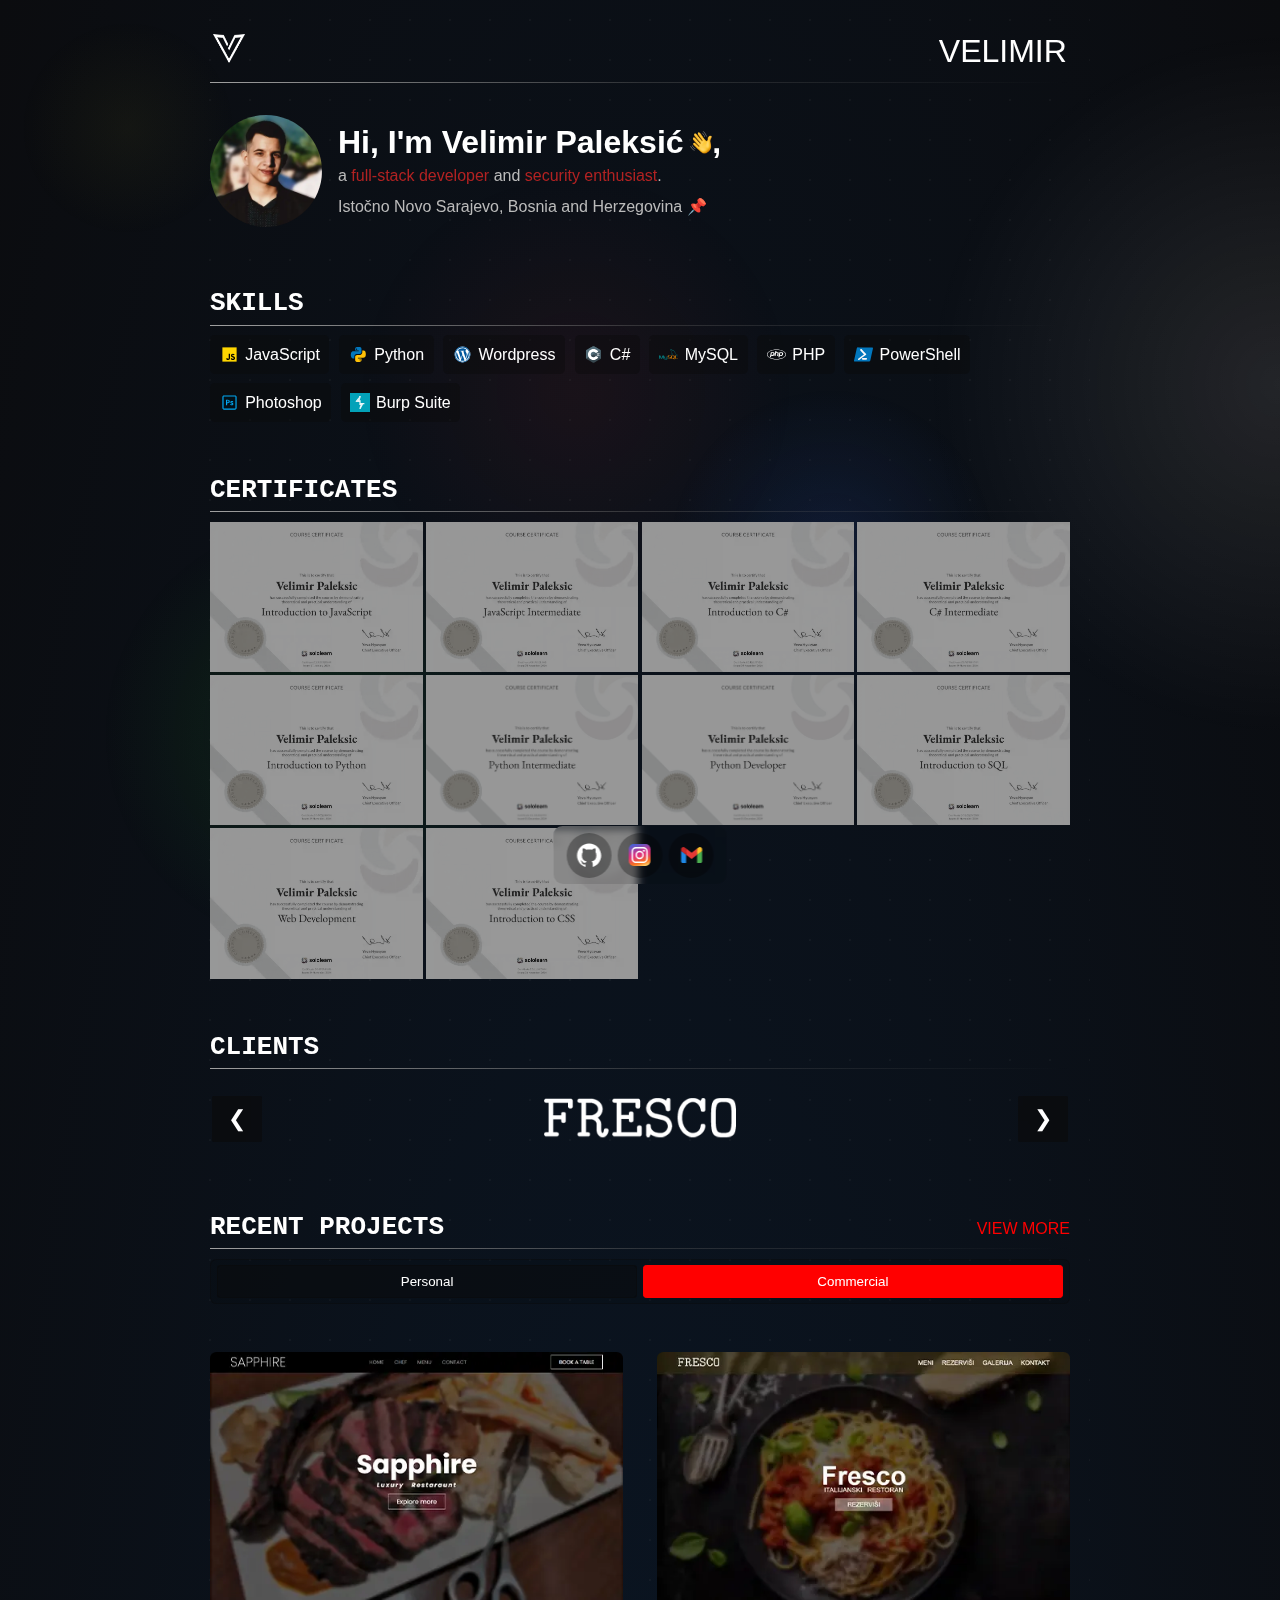
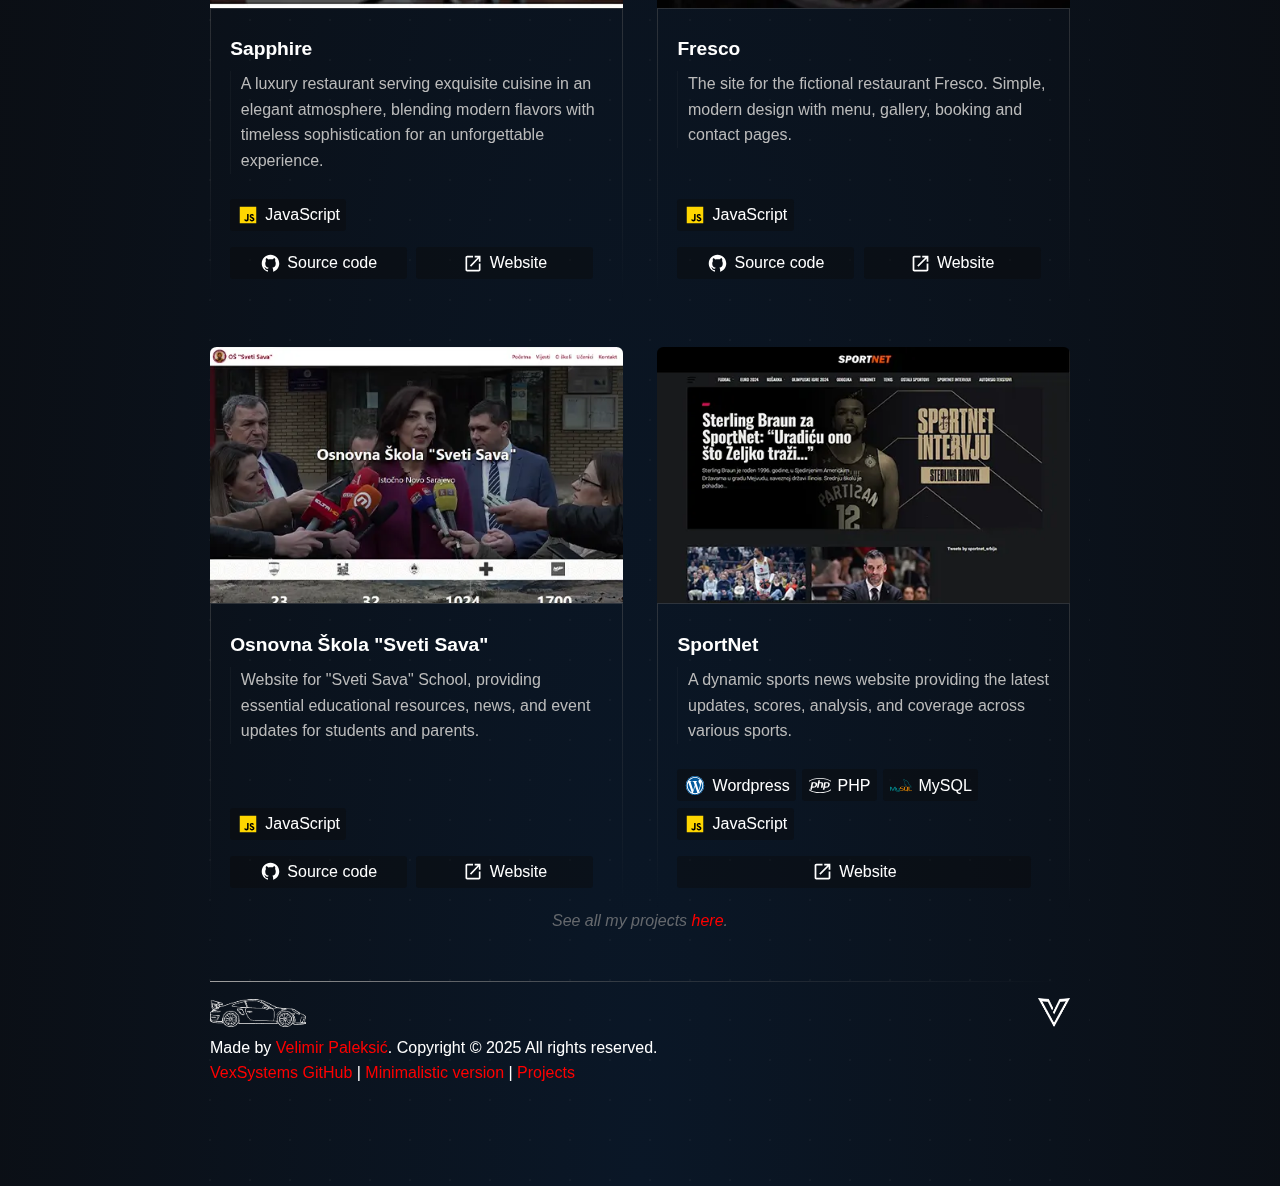
==== commit 24db4713: "Update index.html" ====
--- a/index.html
+++ b/index.html
@@ -135,10 +135,6 @@
                     <p>Photoshop</p>
                 </div>
                 <div class="skill">
-                    <img loading="lazy" alt="MySql" src="assets/img/icons/github.svg">
-                    <p>GitHub</p>
-                </div>
-                <div class="skill">
                     <img loading="lazy" alt="Burp Suite" src="assets/img/icons/burp-suite.svg">
                     <p>Burp Suite</p>
                 </div>
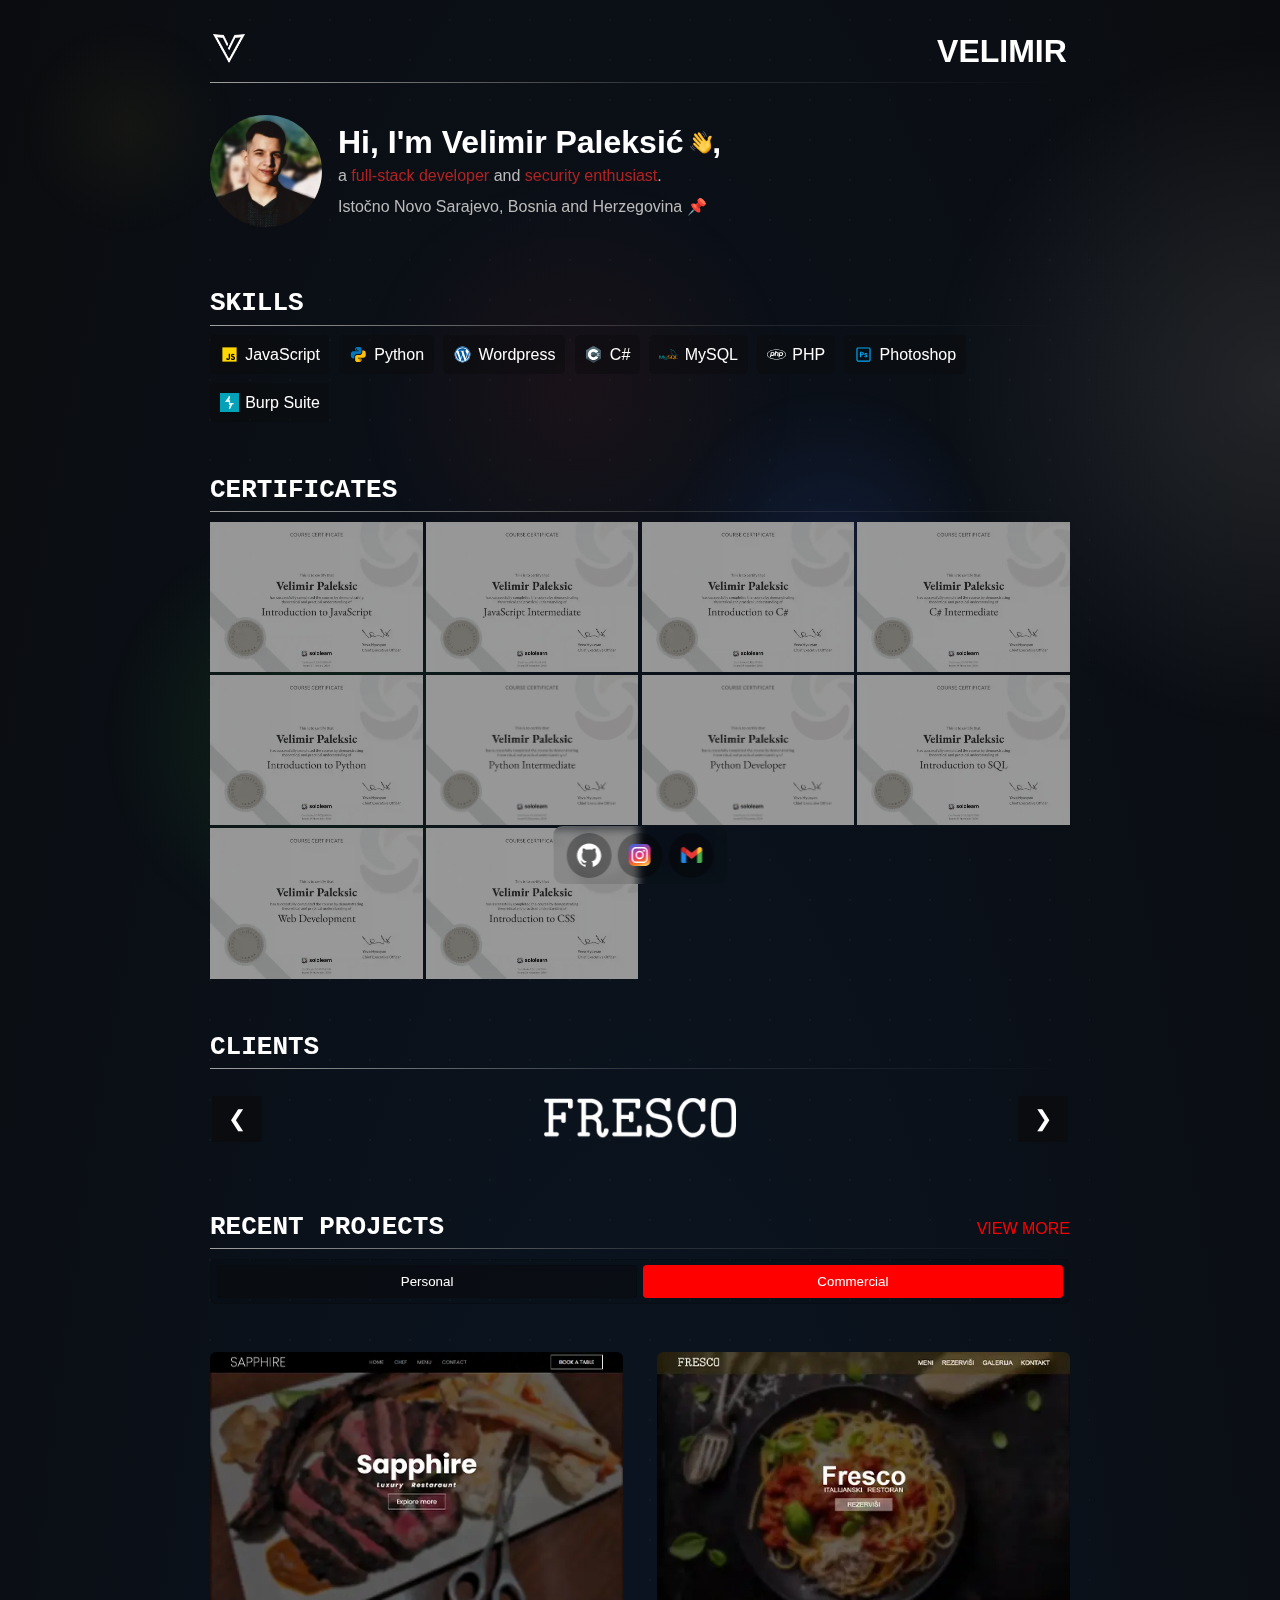
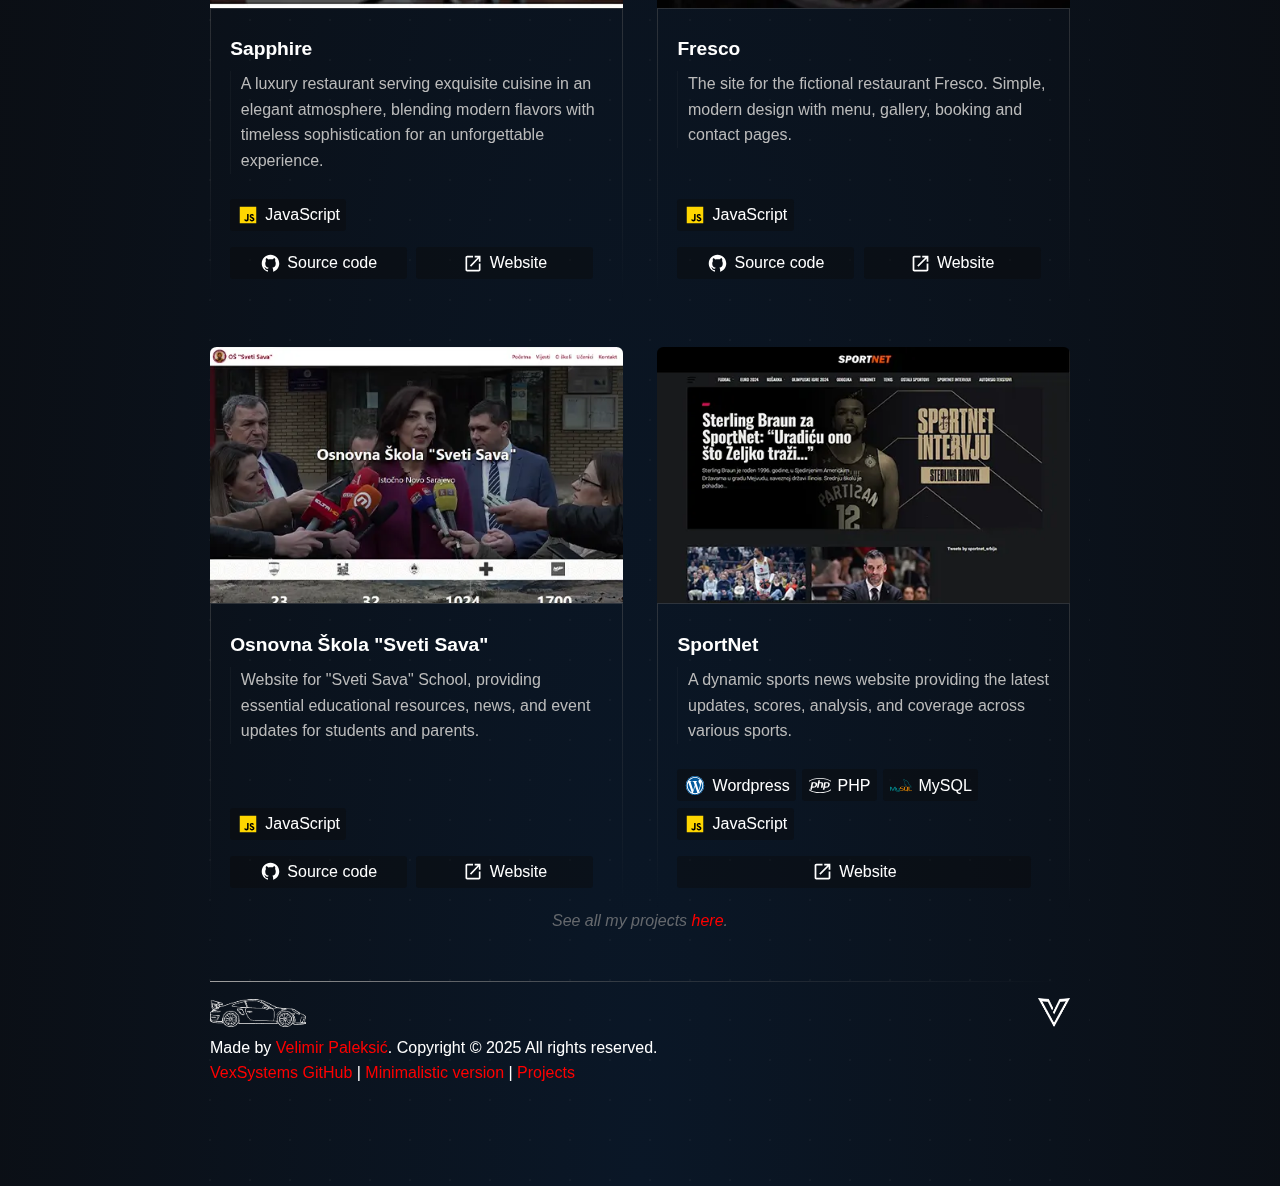
==== commit 48d4a297: "Update index.html" ====
--- a/index.html
+++ b/index.html
@@ -127,10 +127,6 @@
                     <p>PHP</p>
                 </div>
                 <div class="skill">
-                    <img loading="lazy" alt="PowerShell" src="assets/img/icons/powershell.svg">
-                    <p>PowerShell</p>
-                </div>
-                <div class="skill">
                     <img loading="lazy" alt="Photoshop" src="assets/img/icons/photoshop.svg">
                     <p>Photoshop</p>
                 </div>
--- a/assets/css/style.css
+++ b/assets/css/style.css
@@ -171,7 +171,7 @@
     user-select: none;
     display: flex;
     font-size: 2rem;
-    font-weight: 500;
+    font-weight: 600;
     transition: 0.2s ease-in-out;
     color: var(--text-color-primary);
 }
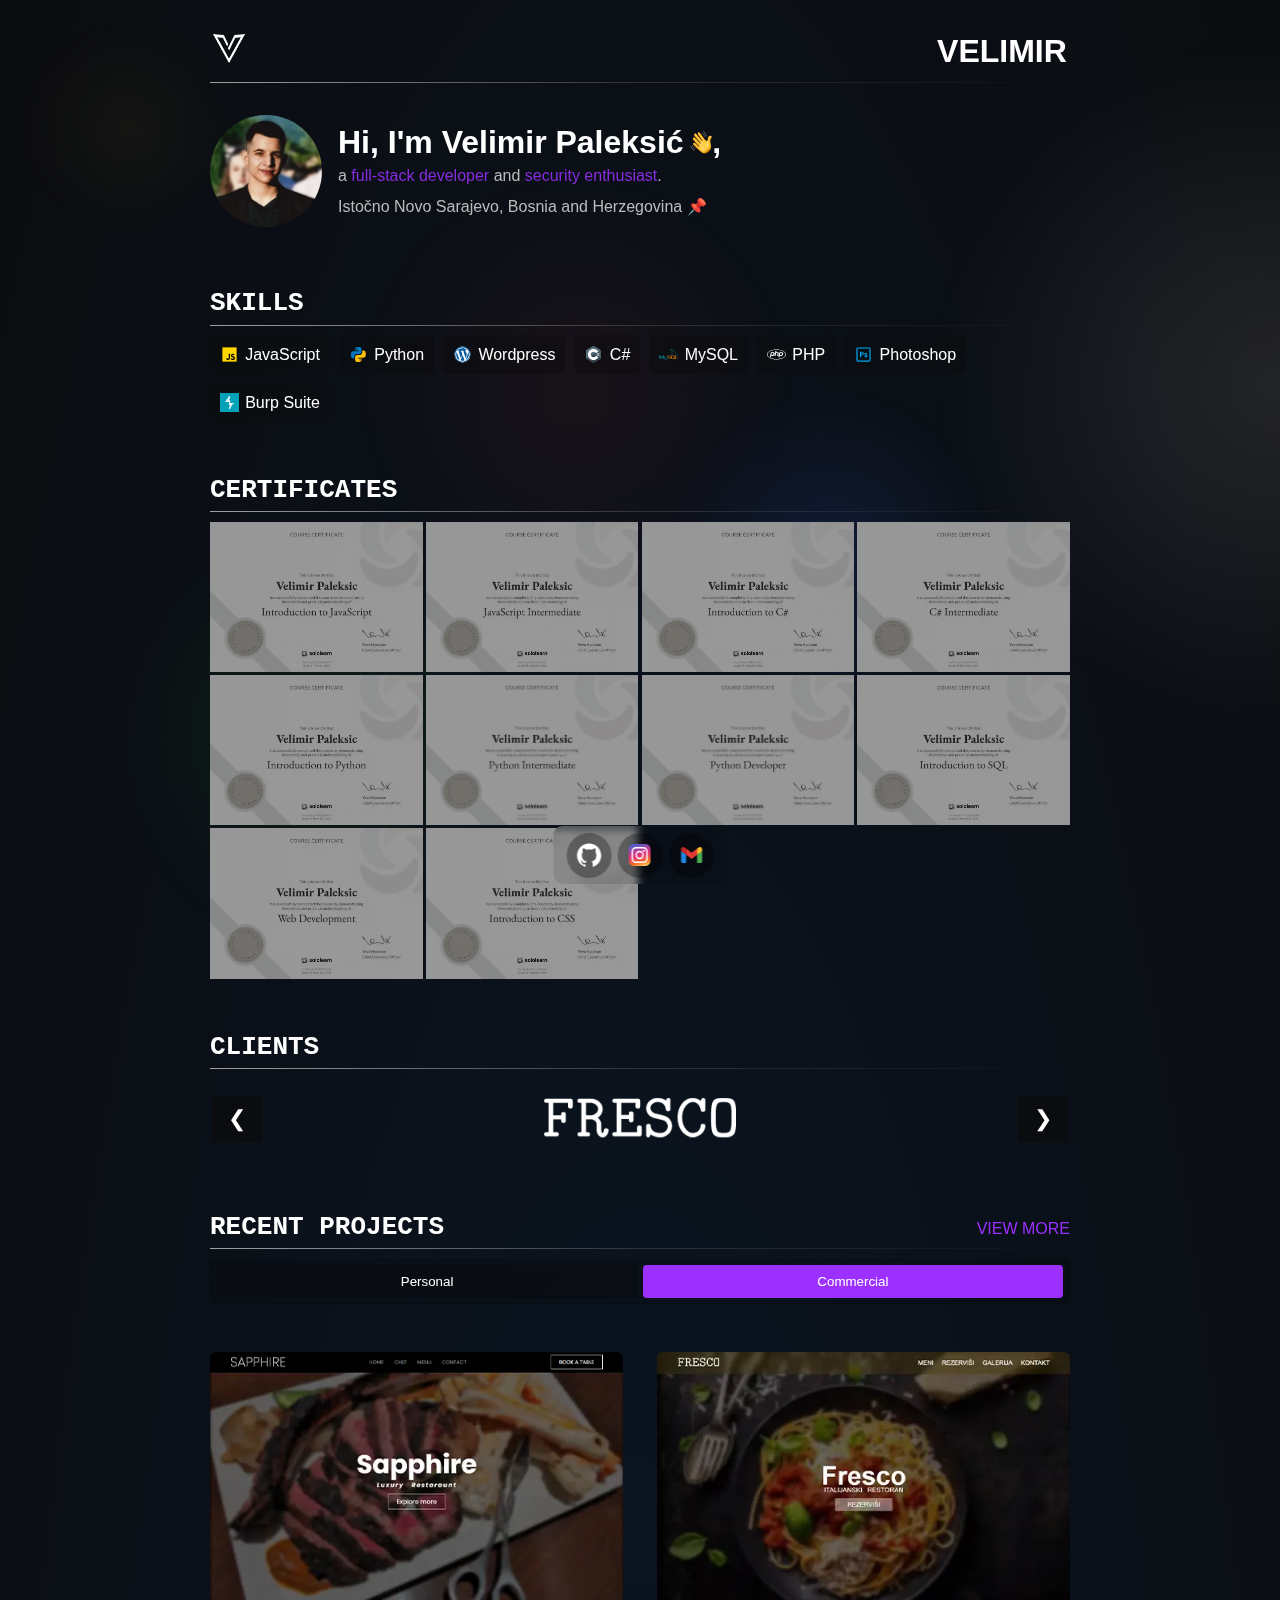
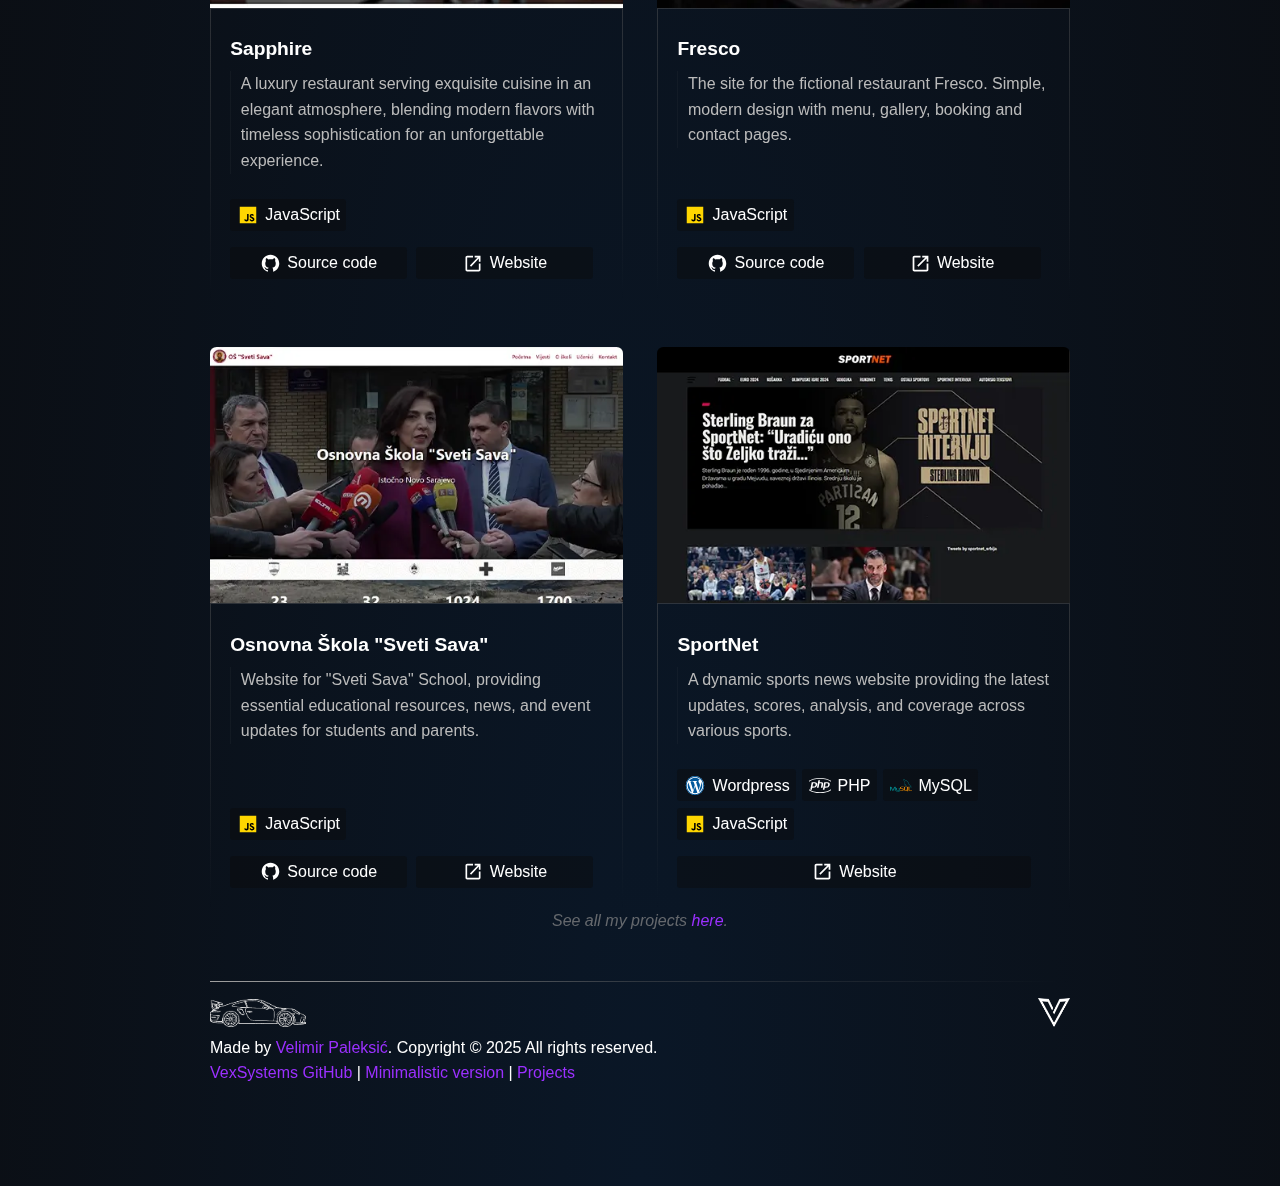
==== commit 6a3c52be: "Add files via upload" ====
--- a/index.html
+++ b/index.html
@@ -45,6 +45,7 @@
         <script defer src="assets/js/main.js"></script>
         <script defer src="assets/js/change-tab.js"></script>
         <script defer src="assets/js/popup-modal.js"></script>
+        <script defer src="assets/js/animations.js"></script>
 
         <!-- GOOGLE ANALYTICS -->
         <script async src="https://www.googletagmanager.com/gtag/js?id=G-Y9NN89HPPJ"></script>
@@ -534,7 +535,7 @@
                 <div class="credits">
                     <p>Made by <a target="_blank" href="https://github.com/velimirpaleksic">Velimir Paleksić</a>. Copyright © 2025 All rights reserved.</p>
                     <p>
-                        <a href="https://github.com/vexsystems">VexSystems GitHub</a> | 
+                        <a target="_blank" href="https://github.com/vexsystems">VexSystems GitHub</a> | 
                         <a href="minimalistic">Minimalistic version</a> | 
                         <a href="projects">Projects</a>
                     </p>
@@ -542,4 +543,4 @@
             </footer>
         </main>
     </body>
-</html>
+</html>--- a/assets/css/style.css
+++ b/assets/css/style.css
@@ -1,9 +1,9 @@
 /* ROOT */
 :root {
-    --accent-color: #FF0000;
-    --secondary-accent: #B22222;
-
-    --background-color: black;
+    --accent-color: #9B30FF; /* Strong, vivid purple */
+    --secondary-accent: #872BDF; /* Slightly deeper but still bright purple */
+
+    --background-color: radial-gradient(ellipse at bottom, #0a1727 0%, #0b0c0f 100%);
 
     --text-color-primary: #FFFFFF;
     --text-color-secondary: #BBBBBB;
@@ -41,7 +41,6 @@
 /* MAIN */
 main {
     height: 100%;
-    background-image: radial-gradient(circle, rgba(100, 100, 100, 0.1) 1px, transparent 1px);
     background-size: 2.5rem 2.5rem;
     max-width: 900px;
     margin: 0 auto;
@@ -63,7 +62,7 @@
     object-fit: cover;
 }
 .splash#green {
-    background: radial-gradient(circle, rgba(40, 160, 40, 0.15) 0%, rgba(40, 160, 40, 0) 60%);
+    background: radial-gradient(circle, rgba(40, 160, 40, 0.1) 0%, rgba(40, 160, 40, 0) 60%);
     bottom: -10%;
     left: 5%;
     height: 32rem;
@@ -103,7 +102,7 @@
     font-family: "Poppins", sans-serif;
     color: var(--text-color-primary);
     line-height: 1.6;
-    background: radial-gradient(ellipse at bottom, #0a1727 0%, #0b0c0f 100%);
+    background: var(--background-color);
     overflow-x: hidden;
 }
 
@@ -928,4 +927,4 @@
 footer a:hover {
     transition: color 0.4s ease-out;
     color: var(--secondary-accent);
-}
+}